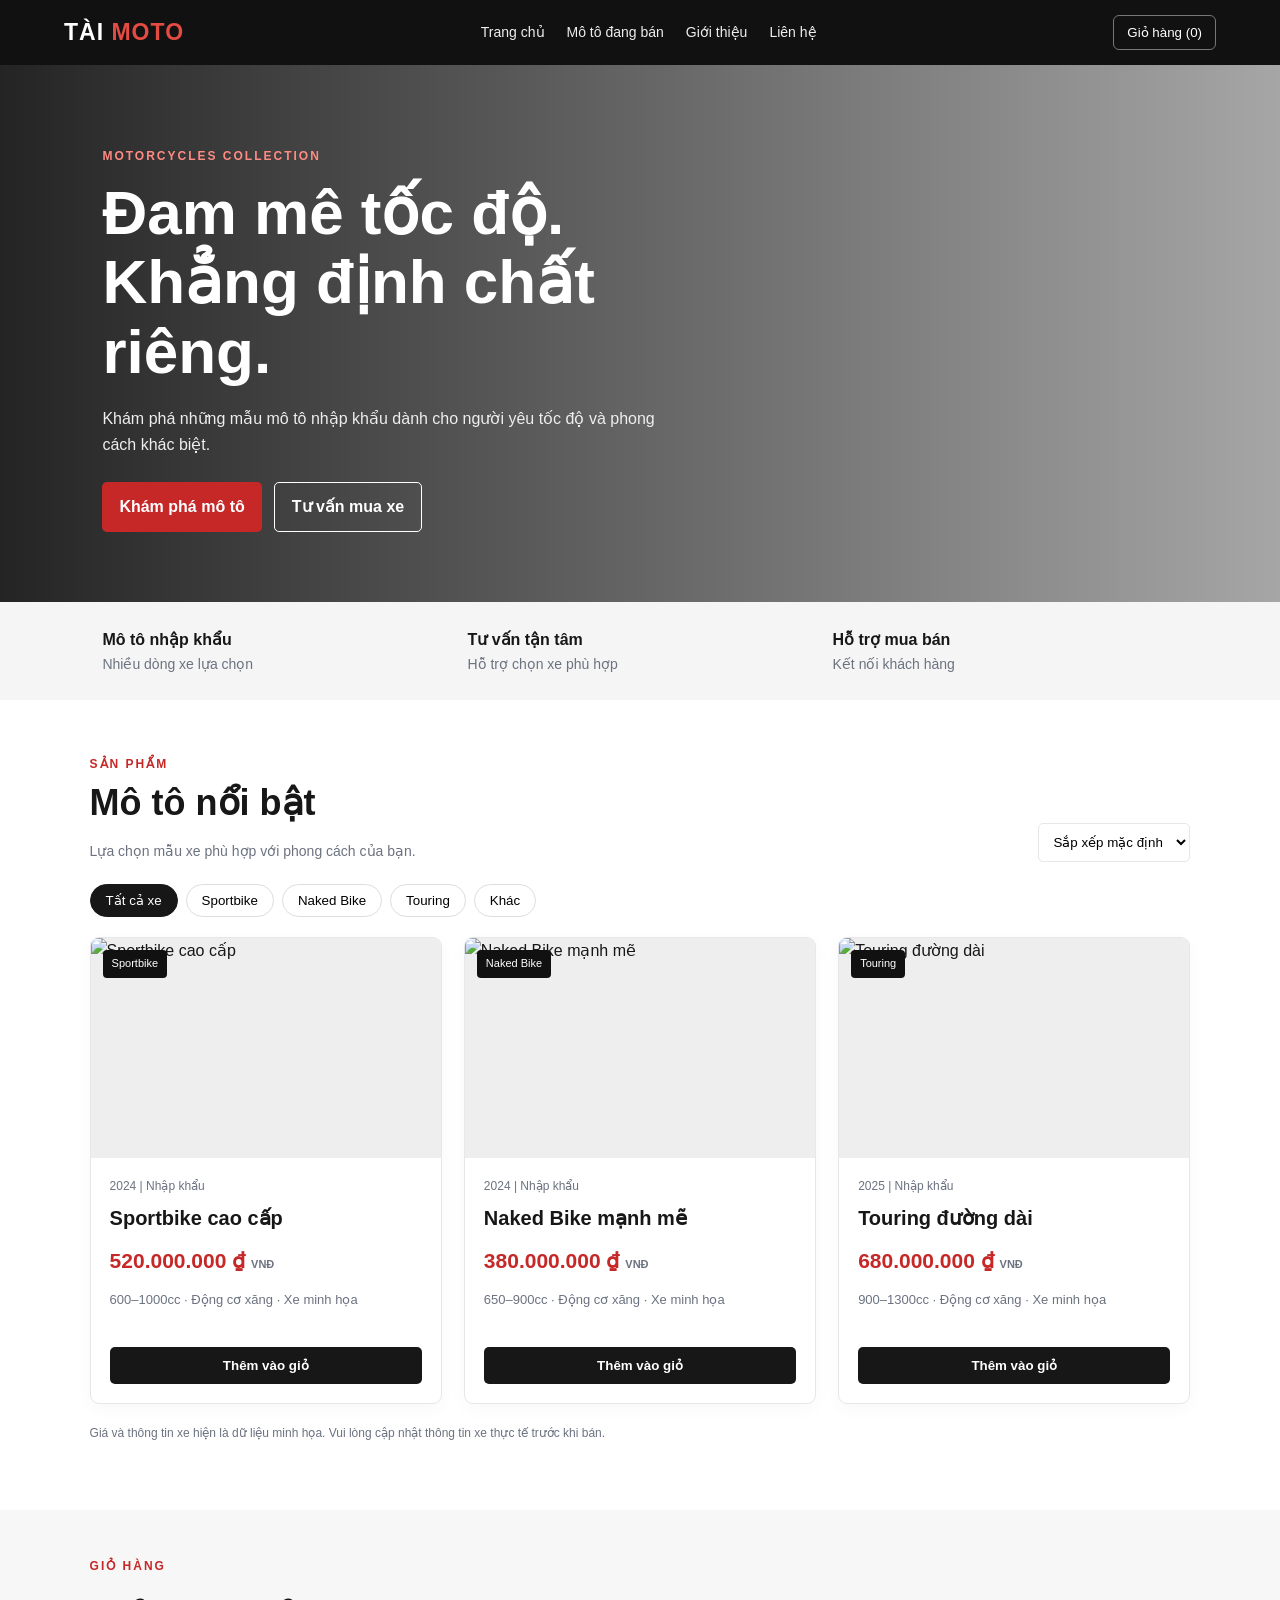
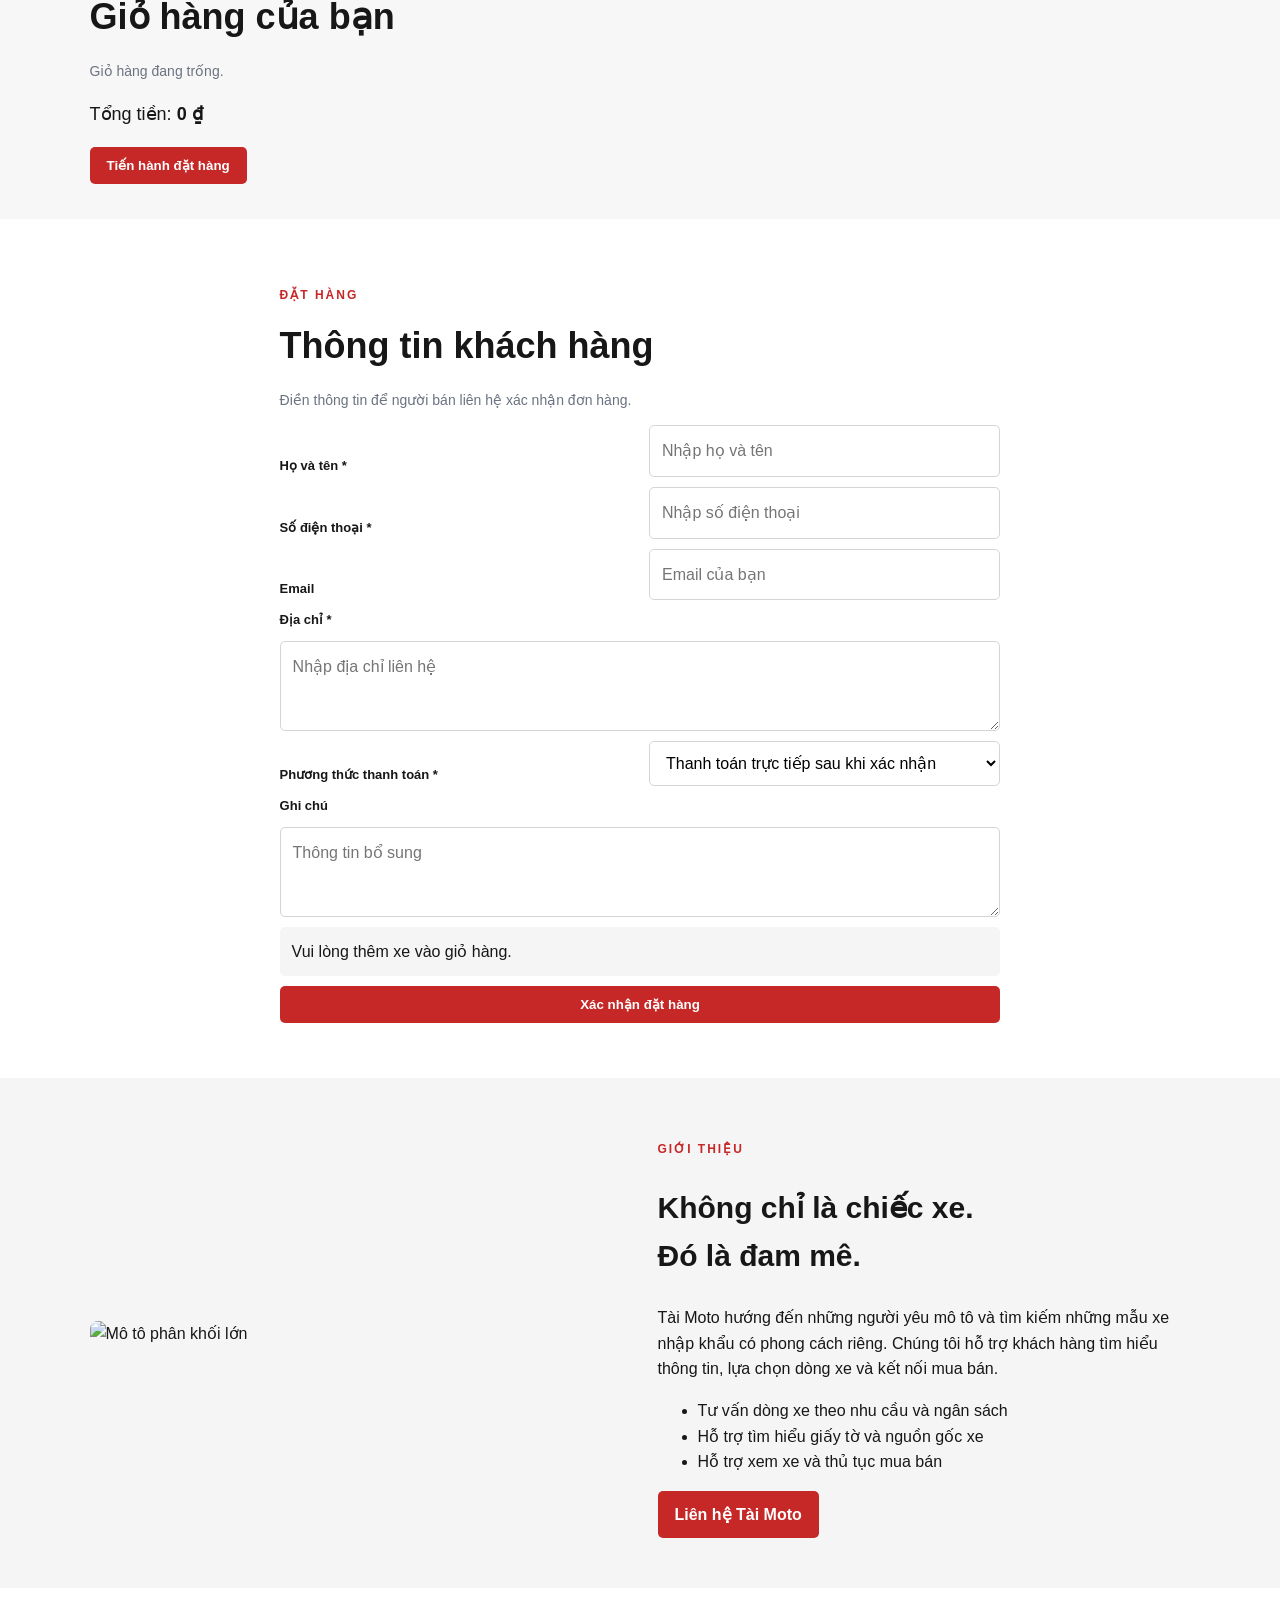
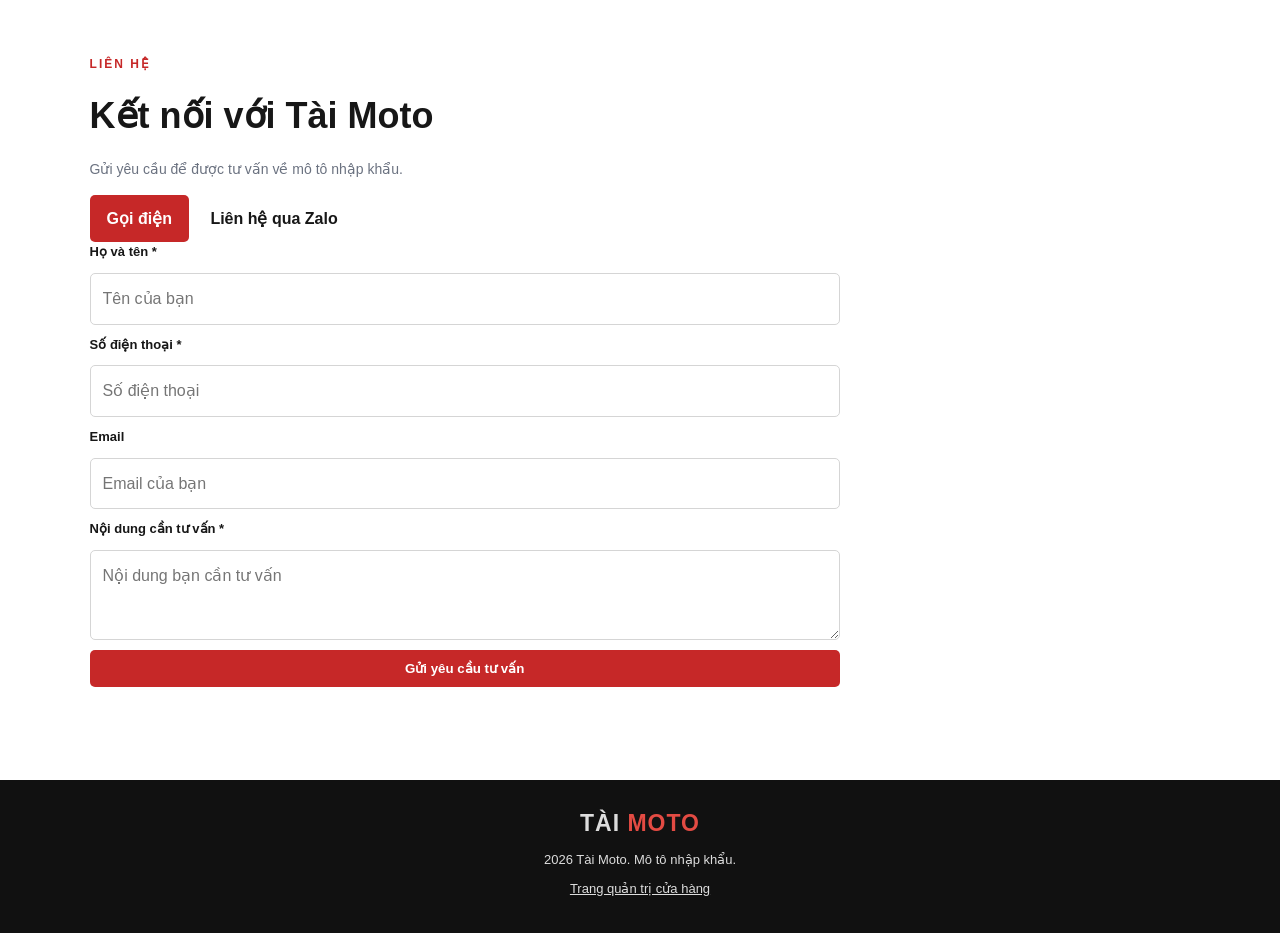
==== index.html @ 6f981bba "Add files via upload" ====
<!DOCTYPE html>
<html lang="vi">
<head>
  <meta charset="UTF-8">
  <meta name="viewport" content="width=device-width, initial-scale=1.0">
  <meta name="description" content="Tài Moto chuyên giới thiệu và kinh doanh mô tô nhập khẩu.">
  <title>Tài Moto | Mô tô nhập khẩu</title>
  <link rel="stylesheet" href="style.css">
</head>
<body>

<header class="navbar">
  <a href="#home" class="logo">TÀI <span>MOTO</span></a>

  <button class="menu-btn" id="menuBtn" aria-label="Mở menu">
    Menu
  </button>

  <nav id="navMenu">
    <a href="#home">Trang chủ</a>
    <a href="#cars">Mô tô đang bán</a>
    <a href="#about">Giới thiệu</a>
    <a href="#contact">Liên hệ</a>
  </nav>

  <button class="cart-toggle" id="cartToggle">
    Giỏ hàng (<span id="cartCount">0</span>)
  </button>
</header>

<main>
  <section class="hero" id="home">
    <div class="hero-content">
      <p class="eyebrow">MOTORCYCLES COLLECTION</p>
      <h1>Đam mê tốc độ.<br>Khẳng định chất riêng.</h1>
      <p>
        Khám phá những mẫu mô tô nhập khẩu dành cho
        người yêu tốc độ và phong cách khác biệt.
      </p>
      <div class="hero-actions">
        <a href="#cars" class="btn primary">Khám phá mô tô</a>
        <a href="#contact" class="btn outline">Tư vấn mua xe</a>
      </div>
    </div>
  </section>

  <section class="stats">
    <div>
      <strong>Mô tô nhập khẩu</strong>
      <span>Nhiều dòng xe lựa chọn</span>
    </div>
    <div>
      <strong>Tư vấn tận tâm</strong>
      <span>Hỗ trợ chọn xe phù hợp</span>
    </div>
    <div>
      <strong>Hỗ trợ mua bán</strong>
      <span>Kết nối khách hàng</span>
    </div>
  </section>

  <section class="section" id="cars">
    <div class="section-heading">
      <div>
        <p class="eyebrow">SẢN PHẨM</p>
        <h2>Mô tô nổi bật</h2>
        <p class="muted">Lựa chọn mẫu xe phù hợp với phong cách của bạn.</p>
      </div>

      <select id="sortCars" aria-label="Sắp xếp xe">
        <option value="default">Sắp xếp mặc định</option>
        <option value="low">Giá thấp đến cao</option>
        <option value="high">Giá cao đến thấp</option>
      </select>
    </div>

    <div class="filters">
      <button class="filter active" data-filter="all">Tất cả xe</button>
      <button class="filter" data-filter="sport">Sportbike</button>
      <button class="filter" data-filter="naked">Naked Bike</button>
      <button class="filter" data-filter="touring">Touring</button>
    </div>

    <div class="car-grid" id="carGrid"></div>

    <p class="note">
      Giá và thông tin xe hiện là dữ liệu minh họa.
      Vui lòng cập nhật thông tin xe thực tế trước khi bán.
    </p>
  </section>

  <section class="cart-section" id="cartSection">
    <div class="section">
      <p class="eyebrow">GIỎ HÀNG</p>
      <h2>Giỏ hàng của bạn</h2>

      <div id="cartItems">
        <p class="muted">Giỏ hàng đang trống.</p>
      </div>

      <div class="cart-total">
        Tổng tiền: <strong id="cartTotal">0 ₫</strong>
      </div>

      <button class="btn primary" id="checkoutBtn">
        Tiến hành đặt hàng
      </button>
    </div>
  </section>

  <section class="checkout section" id="checkoutSection">
    <p class="eyebrow">ĐẶT HÀNG</p>
    <h2>Thông tin khách hàng</h2>
    <p class="muted">
      Điền thông tin để người bán liên hệ xác nhận đơn hàng.
    </p>

    <form id="checkoutForm" class="customer-form">
      <label for="buyerName">Họ và tên *</label>
      <input id="buyerName" name="name" autocomplete="name"
        required placeholder="Nhập họ và tên">

      <label for="buyerPhone">Số điện thoại *</label>
      <input id="buyerPhone" name="phone" type="tel"
        autocomplete="tel" required pattern="[0-9+ .-]{9,15}"
        placeholder="Nhập số điện thoại">

      <label for="buyerEmail">Email</label>
      <input id="buyerEmail" name="email" type="email"
        autocomplete="email" placeholder="Email của bạn">

      <label for="buyerAddress">Địa chỉ *</label>
      <textarea id="buyerAddress" name="address"
        autocomplete="street-address" required
        placeholder="Nhập địa chỉ liên hệ"></textarea>

      <label for="paymentMethod">Phương thức thanh toán *</label>
      <select id="paymentMethod" name="payment" required>
        <option value="Thanh toán trực tiếp sau khi xác nhận">
          Thanh toán trực tiếp sau khi xác nhận
        </option>
        <option value="Chuyển khoản sau khi xác nhận">
          Chuyển khoản sau khi xác nhận
        </option>
      </select>

      <label for="buyerNote">Ghi chú</label>
      <textarea id="buyerNote" name="note"
        placeholder="Thông tin bổ sung"></textarea>

      <div id="checkoutSummary" class="checkout-summary">
        Vui lòng thêm xe vào giỏ hàng.
      </div>

      <button class="btn primary" type="submit">
        Xác nhận đặt hàng
      </button>
    </form>

    <div id="orderResult" class="order-result"
      role="status" hidden></div>
  </section>

  <section class="about" id="about">
    <div class="about-image">
      <img
        src="https://images.unsplash.com/photo-1558981806-ec527fa84c39?auto=format&fit=crop&w=1000&q=85"
        alt="Mô tô phân khối lớn"
        loading="lazy">
    </div>

    <div class="about-content">
      <p class="eyebrow">GIỚI THIỆU</p>
      <h2>Không chỉ là chiếc xe.<br>Đó là đam mê.</h2>
      <p>
        Tài Moto hướng đến những người yêu mô tô và tìm kiếm
        những mẫu xe nhập khẩu có phong cách riêng.
        Chúng tôi hỗ trợ khách hàng tìm hiểu thông tin,
        lựa chọn dòng xe và kết nối mua bán.
      </p>

      <ul>
        <li>Tư vấn dòng xe theo nhu cầu và ngân sách</li>
        <li>Hỗ trợ tìm hiểu giấy tờ và nguồn gốc xe</li>
        <li>Hỗ trợ xem xe và thủ tục mua bán</li>
      </ul>

      <a href="#contact" class="btn primary">Liên hệ Tài Moto</a>
    </div>
  </section>

  <section class="contact section" id="contact">
    <p class="eyebrow">LIÊN HỆ</p>
    <h2>Kết nối với Tài Moto</h2>
    <p class="muted">
      Gửi yêu cầu để được tư vấn về mô tô nhập khẩu.
    </p>

    <div class="contact-actions">
      <a class="btn primary" id="callBtn" href="tel:0900000000">
        Gọi điện
      </a>
      <a class="btn zalo-btn" id="zaloBtn"
        href="https://zalo.me/84900000000"
        target="_blank" rel="noopener">
        Liên hệ qua Zalo
      </a>
    </div>

    <form id="contactForm" class="customer-form contact-form">
      <label for="contactName">Họ và tên *</label>
      <input id="contactName" name="name" autocomplete="name"
        required placeholder="Tên của bạn">

      <label for="contactPhone">Số điện thoại *</label>
      <input id="contactPhone" name="phone" type="tel"
        autocomplete="tel" required pattern="[0-9+ .-]{9,15}"
        placeholder="Số điện thoại">

      <label for="contactEmail">Email</label>
      <input id="contactEmail" name="email" type="email"
        placeholder="Email của bạn">

      <label for="contactMessage">Nội dung cần tư vấn *</label>
      <textarea id="contactMessage" name="message" required
        placeholder="Nội dung bạn cần tư vấn"></textarea>

      <button class="btn primary" type="submit">
        Gửi yêu cầu tư vấn
      </button>

      <p id="contactResult" class="muted" role="status"></p>
    </form>
  </section>
</main>

<footer>
  <a href="#home" class="logo">TÀI <span>MOTO</span></a>
  <p>2026 Tài Moto. Mô tô nhập khẩu.</p>
  <p><a href="adm.html">Trang quản trị cửa hàng</a></p>
</footer>

<script src="script.js"></script>
</body>
</html>
---- style.css ----
:root{--ink:#171717;--muted:#6b7280;--accent:#c62828;--line:#e5e7eb;--paper:#fff;--soft:#f6f6f6}*{box-sizing:border-box}html{scroll-behavior:smooth}body{margin:0;font-family:Arial,Helvetica,sans-serif;color:var(--ink);background:var(--paper);line-height:1.6}a{color:inherit}.navbar{position:sticky;top:0;z-index:20;display:flex;align-items:center;justify-content:space-between;gap:20px;padding:14px clamp(16px,5vw,64px);background:#111;color:#fff}.logo{font-size:23px;font-weight:900;letter-spacing:1px;text-decoration:none}.logo span,.brand span{color:#e34b43}.navbar nav{display:flex;gap:22px}.navbar nav a{text-decoration:none;color:#eee;font-size:14px}.navbar nav a:hover{color:#ff7c72}.menu-btn{display:none;background:transparent;color:white;border:1px solid #777;padding:8px 12px;border-radius:5px}.cart-toggle{border:1px solid #777;background:transparent;color:#fff;border-radius:6px;padding:9px 13px;cursor:pointer}.hero{min-height:470px;display:flex;align-items:center;padding:70px clamp(20px,8vw,110px);color:white;background:linear-gradient(90deg,rgba(0,0,0,.86),rgba(0,0,0,.35)),url('https://images.unsplash.com/photo-1558981806-ec527fa84c39?auto=format&fit=crop&w=1800&q=85') center/cover}.hero-content{max-width:650px}.eyebrow{font-size:12px;letter-spacing:2px;font-weight:700;color:var(--accent)}.hero .eyebrow{color:#ff8b82}.hero h1{font-size:clamp(36px,5vw,62px);line-height:1.12;margin:10px 0 20px}.hero p{max-width:560px;color:#eee}.hero-actions{display:flex;gap:12px;flex-wrap:wrap;margin-top:25px}.btn{display:inline-flex;align-items:center;justify-content:center;border:0;border-radius:5px;padding:11px 17px;font-weight:700;cursor:pointer;text-decoration:none}.btn.primary{background:var(--accent);color:white}.btn.outline{border:1px solid currentColor;color:inherit;background:transparent}.stats{display:grid;grid-template-columns:repeat(3,1fr);gap:20px;padding:25px clamp(20px,8vw,110px);background:#f5f5f5}.stats>div{display:flex;flex-direction:column}.stats strong{font-size:16px}.stats span,.muted{color:var(--muted);font-size:14px}.section{padding:55px clamp(18px,7vw,90px)}.section-heading{display:flex;justify-content:space-between;align-items:end;gap:20px;margin-bottom:22px}.section h2,.section-heading h2{font-size:clamp(26px,3vw,36px);margin:0 0 8px}.section-heading p{margin:0}.section-heading select{padding:10px;border:1px solid var(--line);border-radius:5px;background:white}.filters{display:flex;gap:8px;flex-wrap:wrap;margin:20px 0}.filter{border:1px solid #ddd;background:#fff;border-radius:20px;padding:8px 15px;cursor:pointer}.filter.active{background:#171717;color:#fff;border-color:#171717}.car-grid{display:grid;grid-template-columns:repeat(3,minmax(0,1fr));gap:22px}.car-card{border:1px solid var(--line);border-radius:9px;overflow:hidden;background:white;box-shadow:0 5px 18px #00000008}.car-image{height:220px;position:relative;background:#eee;overflow:hidden}.car-image img{width:100%;height:100%;object-fit:cover;display:block}.car-tag{position:absolute;top:12px;left:12px;background:#111;color:white;padding:5px 9px;border-radius:4px;font-size:11px}.car-info{padding:19px}.car-meta{font-size:12px;color:var(--muted);margin:0 0 6px}.car-info h3{font-size:20px;margin:0 0 10px}.price{font-size:21px;font-weight:800;color:var(--accent);margin:0 0 12px}.price small{font-size:11px;color:var(--muted)}.car-specs{min-height:42px;color:var(--muted);font-size:13px;margin-bottom:15px}.car-btn{width:100%;background:#171717;color:white}.note{font-size:12px;color:var(--muted);margin-top:20px}.cart-section{background:#f7f7f7}.cart-section .section{padding-top:35px;padding-bottom:35px}.cart-total{margin:18px 0;font-size:18px}.checkout{max-width:900px;margin:auto}.customer-form{display:grid;grid-template-columns:1fr 1fr;gap:10px 18px}.customer-form label{font-weight:700;font-size:13px;align-self:end}.customer-form input,.customer-form textarea,.customer-form select{width:100%;padding:12px;border:1px solid #d5d5d5;border-radius:5px;font:inherit;background:white}.customer-form textarea{min-height:90px}.customer-form label[for=buyerAddress],#buyerAddress,.customer-form label[for=buyerNote],#buyerNote,.checkout-summary,.customer-form button{grid-column:1/-1}.checkout-summary{background:#f5f5f5;border-radius:5px;padding:12px}.order-result{margin-top:15px;padding:15px;border-radius:5px;background:#e6f5e9;color:#176534}.about{display:grid;grid-template-columns:1fr 1fr;align-items:center;gap:35px;padding:50px clamp(18px,7vw,90px);background:#f5f5f5}.about-image img{width:100%;max-height:340px;object-fit:cover;border-radius:8px}.about h2{font-size:30px}footer{padding:25px;text-align:center;background:#111;color:#ddd}footer .logo{display:inline-block}footer p{margin:8px 0;font-size:13px}footer a:not(.logo){color:#ddd}.contact{background:#fff}.contact .customer-form{max-width:750px}.contact .customer-form label,.contact .customer-form input,.contact .customer-form textarea{grid-column:1/-1}.cart-item button{font-size:12px;padding:6px 10px}
@media(max-width:850px){.navbar{flex-wrap:wrap}.navbar nav{order:4;width:100%;display:none;flex-direction:column;gap:10px;padding:10px 0}.navbar nav.open{display:flex}.menu-btn{display:inline-block}.cart-grid,.car-grid{grid-template-columns:repeat(2,minmax(0,1fr))}.hero{min-height:400px}.about{grid-template-columns:1fr}}
@media(max-width:560px){.navbar{gap:10px;padding:12px 14px}.logo{font-size:20px}.cart-toggle{font-size:12px;padding:8px}.hero{padding:55px 20px;min-height:390px}.stats{grid-template-columns:1fr;gap:14px}.section-heading{align-items:flex-start;flex-direction:column}.car-grid{grid-template-columns:1fr}.car-image{height:230px}.customer-form{grid-template-columns:1fr}.customer-form>*{grid-column:1/-1}.section{padding:38px 18px}}
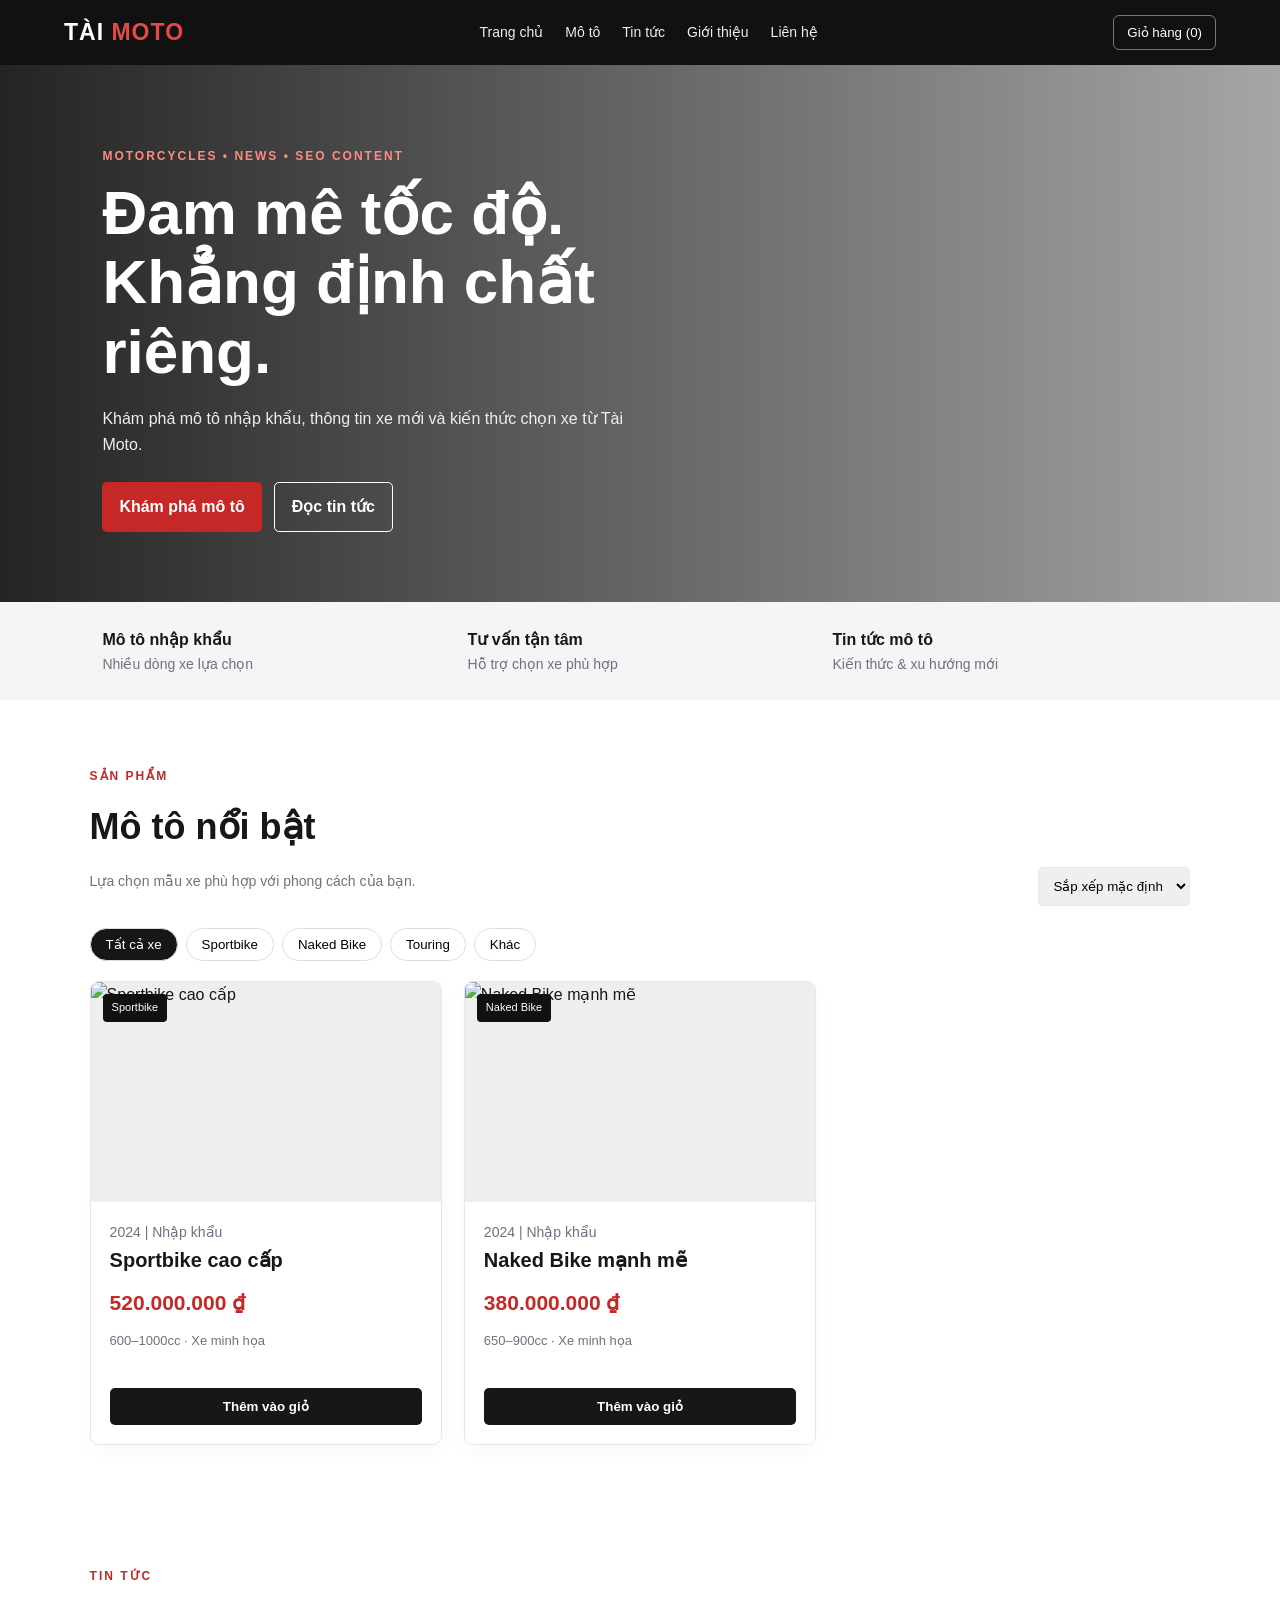
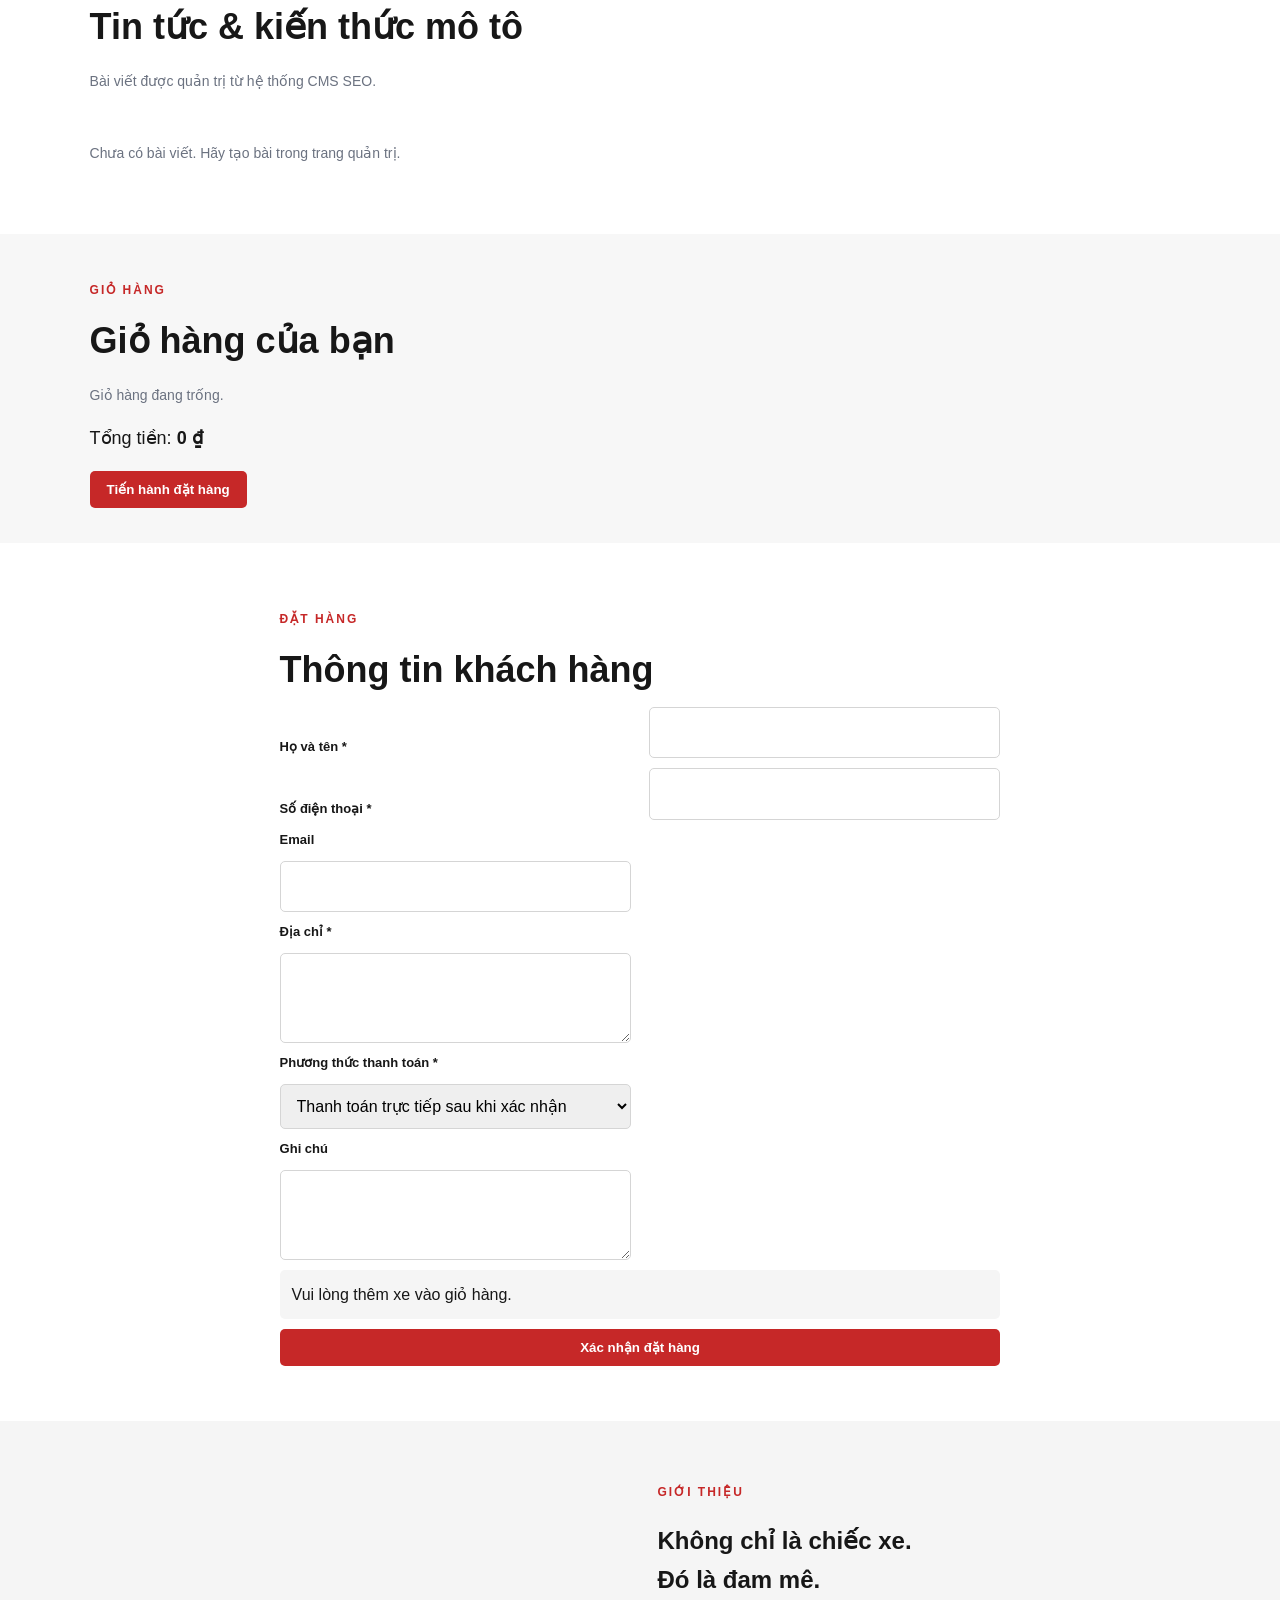
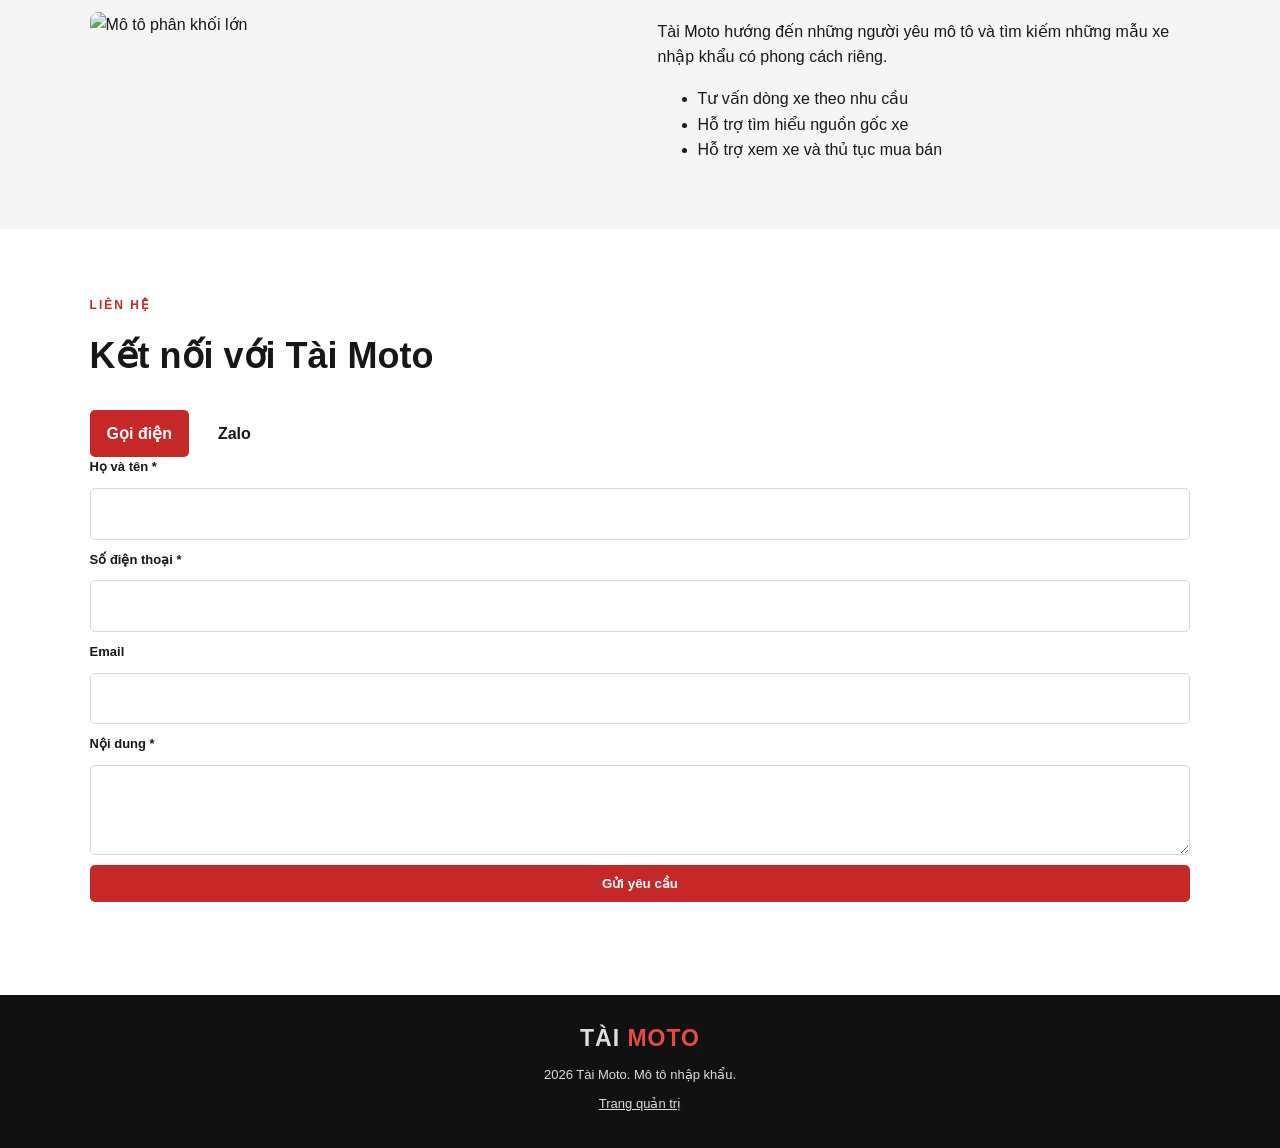
==== commit 53204c4a: "Add files via upload" ====
--- a/index.html
+++ b/index.html
@@ -1,246 +1,73 @@
-
 <!DOCTYPE html>
 <html lang="vi">
 <head>
-  <meta charset="UTF-8">
-  <meta name="viewport" content="width=device-width, initial-scale=1.0">
-  <meta name="description" content="Tài Moto chuyên giới thiệu và kinh doanh mô tô nhập khẩu.">
-  <title>Tài Moto | Mô tô nhập khẩu</title>
-  <link rel="stylesheet" href="style.css">
+<meta charset="UTF-8">
+<meta name="viewport" content="width=device-width, initial-scale=1.0">
+<meta name="description" content="Tài Moto - mô tô nhập khẩu, sản phẩm, tin tức và tư vấn xe mô tô.">
+<title>Tài Moto | Mô tô nhập khẩu & Tin tức</title>
+<link rel="stylesheet" href="style.css">
 </head>
 <body>
-
 <header class="navbar">
   <a href="#home" class="logo">TÀI <span>MOTO</span></a>
-
-  <button class="menu-btn" id="menuBtn" aria-label="Mở menu">
-    Menu
-  </button>
-
+  <button class="menu-btn" id="menuBtn">Menu</button>
   <nav id="navMenu">
-    <a href="#home">Trang chủ</a>
-    <a href="#cars">Mô tô đang bán</a>
-    <a href="#about">Giới thiệu</a>
-    <a href="#contact">Liên hệ</a>
+    <a href="#home">Trang chủ</a><a href="#cars">Mô tô</a><a href="#news">Tin tức</a>
+    <a href="#about">Giới thiệu</a><a href="#contact">Liên hệ</a>
   </nav>
-
-  <button class="cart-toggle" id="cartToggle">
-    Giỏ hàng (<span id="cartCount">0</span>)
-  </button>
+  <button class="cart-toggle" id="cartToggle">Giỏ hàng (<span id="cartCount">0</span>)</button>
 </header>
 
 <main>
-  <section class="hero" id="home">
-    <div class="hero-content">
-      <p class="eyebrow">MOTORCYCLES COLLECTION</p>
-      <h1>Đam mê tốc độ.<br>Khẳng định chất riêng.</h1>
-      <p>
-        Khám phá những mẫu mô tô nhập khẩu dành cho
-        người yêu tốc độ và phong cách khác biệt.
-      </p>
-      <div class="hero-actions">
-        <a href="#cars" class="btn primary">Khám phá mô tô</a>
-        <a href="#contact" class="btn outline">Tư vấn mua xe</a>
-      </div>
-    </div>
-  </section>
+<section class="hero" id="home">
+  <div class="hero-content">
+    <p class="eyebrow">MOTORCYCLES • NEWS • SEO CONTENT</p>
+    <h1>Đam mê tốc độ.<br>Khẳng định chất riêng.</h1>
+    <p>Khám phá mô tô nhập khẩu, thông tin xe mới và kiến thức chọn xe từ Tài Moto.</p>
+    <div class="hero-actions"><a href="#cars" class="btn primary">Khám phá mô tô</a><a href="#news" class="btn outline">Đọc tin tức</a></div>
+  </div>
+</section>
 
-  <section class="stats">
-    <div>
-      <strong>Mô tô nhập khẩu</strong>
-      <span>Nhiều dòng xe lựa chọn</span>
-    </div>
-    <div>
-      <strong>Tư vấn tận tâm</strong>
-      <span>Hỗ trợ chọn xe phù hợp</span>
-    </div>
-    <div>
-      <strong>Hỗ trợ mua bán</strong>
-      <span>Kết nối khách hàng</span>
-    </div>
-  </section>
+<section class="stats">
+  <div><strong>Mô tô nhập khẩu</strong><span>Nhiều dòng xe lựa chọn</span></div>
+  <div><strong>Tư vấn tận tâm</strong><span>Hỗ trợ chọn xe phù hợp</span></div>
+  <div><strong>Tin tức mô tô</strong><span>Kiến thức & xu hướng mới</span></div>
+</section>
 
-  <section class="section" id="cars">
-    <div class="section-heading">
-      <div>
-        <p class="eyebrow">SẢN PHẨM</p>
-        <h2>Mô tô nổi bật</h2>
-        <p class="muted">Lựa chọn mẫu xe phù hợp với phong cách của bạn.</p>
-      </div>
+<section class="section" id="cars">
+  <div class="section-heading"><div><p class="eyebrow">SẢN PHẨM</p><h2>Mô tô nổi bật</h2><p class="muted">Lựa chọn mẫu xe phù hợp với phong cách của bạn.</p></div>
+  <select id="sortCars"><option value="default">Sắp xếp mặc định</option><option value="low">Giá thấp đến cao</option><option value="high">Giá cao đến thấp</option></select></div>
+  <div class="filters"></div><div class="car-grid" id="carGrid"></div>
+</section>
 
-      <select id="sortCars" aria-label="Sắp xếp xe">
-        <option value="default">Sắp xếp mặc định</option>
-        <option value="low">Giá thấp đến cao</option>
-        <option value="high">Giá cao đến thấp</option>
-      </select>
-    </div>
+<section class="section news-section" id="news">
+  <div class="section-heading"><div><p class="eyebrow">TIN TỨC</p><h2>Tin tức & kiến thức mô tô</h2><p class="muted">Bài viết được quản trị từ hệ thống CMS SEO.</p></div></div>
+  <div class="news-grid" id="newsGrid"></div>
+</section>
 
-    <div class="filters">
-      <button class="filter active" data-filter="all">Tất cả xe</button>
-      <button class="filter" data-filter="sport">Sportbike</button>
-      <button class="filter" data-filter="naked">Naked Bike</button>
-      <button class="filter" data-filter="touring">Touring</button>
-    </div>
+<section class="cart-section" id="cartSection"><div class="section"><p class="eyebrow">GIỎ HÀNG</p><h2>Giỏ hàng của bạn</h2><div id="cartItems"><p class="muted">Giỏ hàng đang trống.</p></div><div class="cart-total">Tổng tiền: <strong id="cartTotal">0 ₫</strong></div><button class="btn primary" id="checkoutBtn">Tiến hành đặt hàng</button></div></section>
 
-    <div class="car-grid" id="carGrid"></div>
+<section class="checkout section" id="checkoutSection">
+<p class="eyebrow">ĐẶT HÀNG</p><h2>Thông tin khách hàng</h2>
+<form id="checkoutForm" class="customer-form">
+<label for="buyerName">Họ và tên *</label><input id="buyerName" required>
+<label for="buyerPhone">Số điện thoại *</label><input id="buyerPhone" type="tel" required>
+<label for="buyerEmail">Email</label><input id="buyerEmail" type="email">
+<label for="buyerAddress">Địa chỉ *</label><textarea id="buyerAddress" required></textarea>
+<label for="paymentMethod">Phương thức thanh toán *</label><select id="paymentMethod"><option>Thanh toán trực tiếp sau khi xác nhận</option><option>Chuyển khoản sau khi xác nhận</option></select>
+<label for="buyerNote">Ghi chú</label><textarea id="buyerNote"></textarea>
+<div id="checkoutSummary" class="checkout-summary">Vui lòng thêm xe vào giỏ hàng.</div>
+<button class="btn primary" type="submit">Xác nhận đặt hàng</button>
+</form><div id="orderResult" class="order-result" hidden></div>
+</section>
 
-    <p class="note">
-      Giá và thông tin xe hiện là dữ liệu minh họa.
-      Vui lòng cập nhật thông tin xe thực tế trước khi bán.
-    </p>
-  </section>
+<section class="about" id="about"><div class="about-image"><img src="https://images.unsplash.com/photo-1558981806-ec527fa84c39?auto=format&fit=crop&w=1000&q=85" alt="Mô tô phân khối lớn"></div>
+<div class="about-content"><p class="eyebrow">GIỚI THIỆU</p><h2>Không chỉ là chiếc xe.<br>Đó là đam mê.</h2><p>Tài Moto hướng đến những người yêu mô tô và tìm kiếm những mẫu xe nhập khẩu có phong cách riêng.</p><ul><li>Tư vấn dòng xe theo nhu cầu</li><li>Hỗ trợ tìm hiểu nguồn gốc xe</li><li>Hỗ trợ xem xe và thủ tục mua bán</li></ul></div></section>
 
-  <section class="cart-section" id="cartSection">
-    <div class="section">
-      <p class="eyebrow">GIỎ HÀNG</p>
-      <h2>Giỏ hàng của bạn</h2>
-
-      <div id="cartItems">
-        <p class="muted">Giỏ hàng đang trống.</p>
-      </div>
-
-      <div class="cart-total">
-        Tổng tiền: <strong id="cartTotal">0 ₫</strong>
-      </div>
-
-      <button class="btn primary" id="checkoutBtn">
-        Tiến hành đặt hàng
-      </button>
-    </div>
-  </section>
-
-  <section class="checkout section" id="checkoutSection">
-    <p class="eyebrow">ĐẶT HÀNG</p>
-    <h2>Thông tin khách hàng</h2>
-    <p class="muted">
-      Điền thông tin để người bán liên hệ xác nhận đơn hàng.
-    </p>
-
-    <form id="checkoutForm" class="customer-form">
-      <label for="buyerName">Họ và tên *</label>
-      <input id="buyerName" name="name" autocomplete="name"
-        required placeholder="Nhập họ và tên">
-
-      <label for="buyerPhone">Số điện thoại *</label>
-      <input id="buyerPhone" name="phone" type="tel"
-        autocomplete="tel" required pattern="[0-9+ .-]{9,15}"
-        placeholder="Nhập số điện thoại">
-
-      <label for="buyerEmail">Email</label>
-      <input id="buyerEmail" name="email" type="email"
-        autocomplete="email" placeholder="Email của bạn">
-
-      <label for="buyerAddress">Địa chỉ *</label>
-      <textarea id="buyerAddress" name="address"
-        autocomplete="street-address" required
-        placeholder="Nhập địa chỉ liên hệ"></textarea>
-
-      <label for="paymentMethod">Phương thức thanh toán *</label>
-      <select id="paymentMethod" name="payment" required>
-        <option value="Thanh toán trực tiếp sau khi xác nhận">
-          Thanh toán trực tiếp sau khi xác nhận
-        </option>
-        <option value="Chuyển khoản sau khi xác nhận">
-          Chuyển khoản sau khi xác nhận
-        </option>
-      </select>
-
-      <label for="buyerNote">Ghi chú</label>
-      <textarea id="buyerNote" name="note"
-        placeholder="Thông tin bổ sung"></textarea>
-
-      <div id="checkoutSummary" class="checkout-summary">
-        Vui lòng thêm xe vào giỏ hàng.
-      </div>
-
-      <button class="btn primary" type="submit">
-        Xác nhận đặt hàng
-      </button>
-    </form>
-
-    <div id="orderResult" class="order-result"
-      role="status" hidden></div>
-  </section>
-
-  <section class="about" id="about">
-    <div class="about-image">
-      <img
-        src="https://images.unsplash.com/photo-1558981806-ec527fa84c39?auto=format&fit=crop&w=1000&q=85"
-        alt="Mô tô phân khối lớn"
-        loading="lazy">
-    </div>
-
-    <div class="about-content">
-      <p class="eyebrow">GIỚI THIỆU</p>
-      <h2>Không chỉ là chiếc xe.<br>Đó là đam mê.</h2>
-      <p>
-        Tài Moto hướng đến những người yêu mô tô và tìm kiếm
-        những mẫu xe nhập khẩu có phong cách riêng.
-        Chúng tôi hỗ trợ khách hàng tìm hiểu thông tin,
-        lựa chọn dòng xe và kết nối mua bán.
-      </p>
-
-      <ul>
-        <li>Tư vấn dòng xe theo nhu cầu và ngân sách</li>
-        <li>Hỗ trợ tìm hiểu giấy tờ và nguồn gốc xe</li>
-        <li>Hỗ trợ xem xe và thủ tục mua bán</li>
-      </ul>
-
-      <a href="#contact" class="btn primary">Liên hệ Tài Moto</a>
-    </div>
-  </section>
-
-  <section class="contact section" id="contact">
-    <p class="eyebrow">LIÊN HỆ</p>
-    <h2>Kết nối với Tài Moto</h2>
-    <p class="muted">
-      Gửi yêu cầu để được tư vấn về mô tô nhập khẩu.
-    </p>
-
-    <div class="contact-actions">
-      <a class="btn primary" id="callBtn" href="tel:0900000000">
-        Gọi điện
-      </a>
-      <a class="btn zalo-btn" id="zaloBtn"
-        href="https://zalo.me/84900000000"
-        target="_blank" rel="noopener">
-        Liên hệ qua Zalo
-      </a>
-    </div>
-
-    <form id="contactForm" class="customer-form contact-form">
-      <label for="contactName">Họ và tên *</label>
-      <input id="contactName" name="name" autocomplete="name"
-        required placeholder="Tên của bạn">
-
-      <label for="contactPhone">Số điện thoại *</label>
-      <input id="contactPhone" name="phone" type="tel"
-        autocomplete="tel" required pattern="[0-9+ .-]{9,15}"
-        placeholder="Số điện thoại">
-
-      <label for="contactEmail">Email</label>
-      <input id="contactEmail" name="email" type="email"
-        placeholder="Email của bạn">
-
-      <label for="contactMessage">Nội dung cần tư vấn *</label>
-      <textarea id="contactMessage" name="message" required
-        placeholder="Nội dung bạn cần tư vấn"></textarea>
-
-      <button class="btn primary" type="submit">
-        Gửi yêu cầu tư vấn
-      </button>
-
-      <p id="contactResult" class="muted" role="status"></p>
-    </form>
-  </section>
+<section class="contact section" id="contact"><p class="eyebrow">LIÊN HỆ</p><h2>Kết nối với Tài Moto</h2>
+<div class="contact-actions"><a class="btn primary" href="tel:0900000000">Gọi điện</a><a class="btn" href="https://zalo.me/84900000000" target="_blank" rel="noopener">Zalo</a></div>
+<form id="contactForm" class="customer-form contact-form"><label>Họ và tên *</label><input id="contactName" required><label>Số điện thoại *</label><input id="contactPhone" required><label>Email</label><input id="contactEmail" type="email"><label>Nội dung *</label><textarea id="contactMessage" required></textarea><button class="btn primary" type="submit">Gửi yêu cầu</button><p id="contactResult" class="muted"></p></form></section>
 </main>
-
-<footer>
-  <a href="#home" class="logo">TÀI <span>MOTO</span></a>
-  <p>2026 Tài Moto. Mô tô nhập khẩu.</p>
-  <p><a href="adm.html">Trang quản trị cửa hàng</a></p>
-</footer>
-
+<footer><a href="#home" class="logo">TÀI <span>MOTO</span></a><p>2026 Tài Moto. Mô tô nhập khẩu.</p><p><a href="adm.html">Trang quản trị</a></p></footer>
 <script src="script.js"></script>
-</body>
-</html>
+</body></html>
--- a/style.css
+++ b/style.css
@@ -1,3 +1 @@
-:root{--ink:#171717;--muted:#6b7280;--accent:#c62828;--line:#e5e7eb;--paper:#fff;--soft:#f6f6f6}*{box-sizing:border-box}html{scroll-behavior:smooth}body{margin:0;font-family:Arial,Helvetica,sans-serif;color:var(--ink);background:var(--paper);line-height:1.6}a{color:inherit}.navbar{position:sticky;top:0;z-index:20;display:flex;align-items:center;justify-content:space-between;gap:20px;padding:14px clamp(16px,5vw,64px);background:#111;color:#fff}.logo{font-size:23px;font-weight:900;letter-spacing:1px;text-decoration:none}.logo span,.brand span{color:#e34b43}.navbar nav{display:flex;gap:22px}.navbar nav a{text-decoration:none;color:#eee;font-size:14px}.navbar nav a:hover{color:#ff7c72}.menu-btn{display:none;background:transparent;color:white;border:1px solid #777;padding:8px 12px;border-radius:5px}.cart-toggle{border:1px solid #777;background:transparent;color:#fff;border-radius:6px;padding:9px 13px;cursor:pointer}.hero{min-height:470px;display:flex;align-items:center;padding:70px clamp(20px,8vw,110px);color:white;background:linear-gradient(90deg,rgba(0,0,0,.86),rgba(0,0,0,.35)),url('https://images.unsplash.com/photo-1558981806-ec527fa84c39?auto=format&fit=crop&w=1800&q=85') center/cover}.hero-content{max-width:650px}.eyebrow{font-size:12px;letter-spacing:2px;font-weight:700;color:var(--accent)}.hero .eyebrow{color:#ff8b82}.hero h1{font-size:clamp(36px,5vw,62px);line-height:1.12;margin:10px 0 20px}.hero p{max-width:560px;color:#eee}.hero-actions{display:flex;gap:12px;flex-wrap:wrap;margin-top:25px}.btn{display:inline-flex;align-items:center;justify-content:center;border:0;border-radius:5px;padding:11px 17px;font-weight:700;cursor:pointer;text-decoration:none}.btn.primary{background:var(--accent);color:white}.btn.outline{border:1px solid currentColor;color:inherit;background:transparent}.stats{display:grid;grid-template-columns:repeat(3,1fr);gap:20px;padding:25px clamp(20px,8vw,110px);background:#f5f5f5}.stats>div{display:flex;flex-direction:column}.stats strong{font-size:16px}.stats span,.muted{color:var(--muted);font-size:14px}.section{padding:55px clamp(18px,7vw,90px)}.section-heading{display:flex;justify-content:space-between;align-items:end;gap:20px;margin-bottom:22px}.section h2,.section-heading h2{font-size:clamp(26px,3vw,36px);margin:0 0 8px}.section-heading p{margin:0}.section-heading select{padding:10px;border:1px solid var(--line);border-radius:5px;background:white}.filters{display:flex;gap:8px;flex-wrap:wrap;margin:20px 0}.filter{border:1px solid #ddd;background:#fff;border-radius:20px;padding:8px 15px;cursor:pointer}.filter.active{background:#171717;color:#fff;border-color:#171717}.car-grid{display:grid;grid-template-columns:repeat(3,minmax(0,1fr));gap:22px}.car-card{border:1px solid var(--line);border-radius:9px;overflow:hidden;background:white;box-shadow:0 5px 18px #00000008}.car-image{height:220px;position:relative;background:#eee;overflow:hidden}.car-image img{width:100%;height:100%;object-fit:cover;display:block}.car-tag{position:absolute;top:12px;left:12px;background:#111;color:white;padding:5px 9px;border-radius:4px;font-size:11px}.car-info{padding:19px}.car-meta{font-size:12px;color:var(--muted);margin:0 0 6px}.car-info h3{font-size:20px;margin:0 0 10px}.price{font-size:21px;font-weight:800;color:var(--accent);margin:0 0 12px}.price small{font-size:11px;color:var(--muted)}.car-specs{min-height:42px;color:var(--muted);font-size:13px;margin-bottom:15px}.car-btn{width:100%;background:#171717;color:white}.note{font-size:12px;color:var(--muted);margin-top:20px}.cart-section{background:#f7f7f7}.cart-section .section{padding-top:35px;padding-bottom:35px}.cart-total{margin:18px 0;font-size:18px}.checkout{max-width:900px;margin:auto}.customer-form{display:grid;grid-template-columns:1fr 1fr;gap:10px 18px}.customer-form label{font-weight:700;font-size:13px;align-self:end}.customer-form input,.customer-form textarea,.customer-form select{width:100%;padding:12px;border:1px solid #d5d5d5;border-radius:5px;font:inherit;background:white}.customer-form textarea{min-height:90px}.customer-form label[for=buyerAddress],#buyerAddress,.customer-form label[for=buyerNote],#buyerNote,.checkout-summary,.customer-form button{grid-column:1/-1}.checkout-summary{background:#f5f5f5;border-radius:5px;padding:12px}.order-result{margin-top:15px;padding:15px;border-radius:5px;background:#e6f5e9;color:#176534}.about{display:grid;grid-template-columns:1fr 1fr;align-items:center;gap:35px;padding:50px clamp(18px,7vw,90px);background:#f5f5f5}.about-image img{width:100%;max-height:340px;object-fit:cover;border-radius:8px}.about h2{font-size:30px}footer{padding:25px;text-align:center;background:#111;color:#ddd}footer .logo{display:inline-block}footer p{margin:8px 0;font-size:13px}footer a:not(.logo){color:#ddd}.contact{background:#fff}.contact .customer-form{max-width:750px}.contact .customer-form label,.contact .customer-form input,.contact .customer-form textarea{grid-column:1/-1}.cart-item button{font-size:12px;padding:6px 10px}
-@media(max-width:850px){.navbar{flex-wrap:wrap}.navbar nav{order:4;width:100%;display:none;flex-direction:column;gap:10px;padding:10px 0}.navbar nav.open{display:flex}.menu-btn{display:inline-block}.cart-grid,.car-grid{grid-template-columns:repeat(2,minmax(0,1fr))}.hero{min-height:400px}.about{grid-template-columns:1fr}}
-@media(max-width:560px){.navbar{gap:10px;padding:12px 14px}.logo{font-size:20px}.cart-toggle{font-size:12px;padding:8px}.hero{padding:55px 20px;min-height:390px}.stats{grid-template-columns:1fr;gap:14px}.section-heading{align-items:flex-start;flex-direction:column}.car-grid{grid-template-columns:1fr}.car-image{height:230px}.customer-form{grid-template-columns:1fr}.customer-form>*{grid-column:1/-1}.section{padding:38px 18px}}
+:root{--ink:#171717;--muted:#6b7280;--accent:#c62828;--line:#e5e7eb;--paper:#fff;--soft:#f6f6f6}*{box-sizing:border-box}html{scroll-behavior:smooth}body{margin:0;font-family:Arial,Helvetica,sans-serif;color:var(--ink);background:var(--paper);line-height:1.6}a{color:inherit}.navbar{position:sticky;top:0;z-index:20;display:flex;align-items:center;justify-content:space-between;gap:20px;padding:14px clamp(16px,5vw,64px);background:#111;color:#fff}.logo{font-size:23px;font-weight:900;letter-spacing:1px;text-decoration:none}.logo span{color:#e34b43}.navbar nav{display:flex;gap:22px}.navbar nav a{text-decoration:none;color:#eee;font-size:14px}.menu-btn{display:none;background:transparent;color:#fff;border:1px solid #777;padding:8px 12px;border-radius:5px}.cart-toggle{border:1px solid #777;background:transparent;color:#fff;border-radius:6px;padding:9px 13px;cursor:pointer}.hero{min-height:470px;display:flex;align-items:center;padding:70px clamp(20px,8vw,110px);color:white;background:linear-gradient(90deg,rgba(0,0,0,.86),rgba(0,0,0,.35)),url('https://images.unsplash.com/photo-1558981806-ec527fa84c39?auto=format&fit=crop&w=1800&q=85') center/cover}.hero-content{max-width:650px}.eyebrow{font-size:12px;letter-spacing:2px;font-weight:700;color:var(--accent)}.hero .eyebrow{color:#ff8b82}.hero h1{font-size:clamp(36px,5vw,62px);line-height:1.12;margin:10px 0 20px}.hero p{max-width:560px;color:#eee}.hero-actions,.contact-actions{display:flex;gap:12px;flex-wrap:wrap;margin-top:25px}.btn{display:inline-flex;align-items:center;justify-content:center;border:0;border-radius:5px;padding:11px 17px;font-weight:700;cursor:pointer;text-decoration:none}.btn.primary{background:var(--accent);color:white}.btn.outline{border:1px solid currentColor;color:inherit;background:transparent}.stats{display:grid;grid-template-columns:repeat(3,1fr);gap:20px;padding:25px clamp(20px,8vw,110px);background:#f5f5f5}.stats>div{display:flex;flex-direction:column}.stats span,.muted{color:var(--muted);font-size:14px}.section{padding:55px clamp(18px,7vw,90px)}.section-heading{display:flex;justify-content:space-between;align-items:end;gap:20px;margin-bottom:22px}.section h2{font-size:clamp(26px,3vw,36px);margin:0 0 8px}.section-heading select{padding:10px;border:1px solid var(--line);border-radius:5px}.filters{display:flex;gap:8px;flex-wrap:wrap;margin:20px 0}.filter{border:1px solid #ddd;background:#fff;border-radius:20px;padding:8px 15px;cursor:pointer}.filter.active{background:#171717;color:#fff}.car-grid,.news-grid{display:grid;grid-template-columns:repeat(3,minmax(0,1fr));gap:22px}.car-card,.news-card{border:1px solid var(--line);border-radius:9px;overflow:hidden;background:white;box-shadow:0 5px 18px #00000008}.car-image,.news-image{height:220px;background:#eee;overflow:hidden;position:relative}.car-image img,.news-image img{width:100%;height:100%;object-fit:cover}.car-tag{position:absolute;top:12px;left:12px;background:#111;color:white;padding:5px 9px;border-radius:4px;font-size:11px}.car-info,.news-info{padding:19px}.car-info h3,.news-info h3{font-size:20px;margin:0 0 10px}.price{font-size:21px;font-weight:800;color:var(--accent);margin:0 0 12px}.car-specs{min-height:42px;color:var(--muted);font-size:13px;margin-bottom:15px}.car-btn{width:100%;background:#171717;color:white}.news-card a{text-decoration:none}.news-meta{font-size:12px;color:var(--muted)}.news-excerpt{color:#555;font-size:14px}.cart-section{background:#f7f7f7}.cart-section .section{padding-top:35px;padding-bottom:35px}.cart-total{margin:18px 0;font-size:18px}.checkout{max-width:900px;margin:auto}.customer-form{display:grid;grid-template-columns:1fr 1fr;gap:10px 18px}.customer-form label{font-weight:700;font-size:13px;align-self:end}.customer-form input,.customer-form textarea,.customer-form select{width:100%;padding:12px;border:1px solid #d5d5d5;border-radius:5px;font:inherit}.customer-form textarea{min-height:90px}.customer-form label:nth-of-type(n+3),.checkout-summary,.customer-form button,.contact-form label,.contact-form input,.contact-form textarea,.contact-form button,.contact-form p{grid-column:1/-1}.checkout-summary{background:#f5f5f5;border-radius:5px;padding:12px}.order-result{margin-top:15px;padding:15px;border-radius:5px;background:#e6f5e9;color:#176534}.about{display:grid;grid-template-columns:1fr 1fr;align-items:center;gap:35px;padding:50px clamp(18px,7vw,90px);background:#f5f5f5}.about-image img{width:100%;max-height:340px;object-fit:cover;border-radius:8px}footer{padding:25px;text-align:center;background:#111;color:#ddd}footer p{margin:8px 0;font-size:13px}.cart-item{display:flex;justify-content:space-between;align-items:center;gap:12px;padding:10px 0;border-bottom:1px solid #ddd}@media(max-width:850px){.navbar{flex-wrap:wrap}.navbar nav{order:4;width:100%;display:none;flex-direction:column;gap:10px;padding:10px 0}.navbar nav.open{display:flex}.menu-btn{display:inline-block}.car-grid,.news-grid{grid-template-columns:repeat(2,minmax(0,1fr))}.about{grid-template-columns:1fr}}@media(max-width:560px){.navbar{gap:10px;padding:12px 14px}.menu-btn{display:inline-block}.hero{padding:55px 20px}.stats{grid-template-columns:1fr}.section-heading{align-items:flex-start;flex-direction:column}.car-grid,.news-grid{grid-template-columns:1fr}.customer-form{grid-template-columns:1fr}.customer-form>*{grid-column:1/-1}.section{padding:38px 18px}}
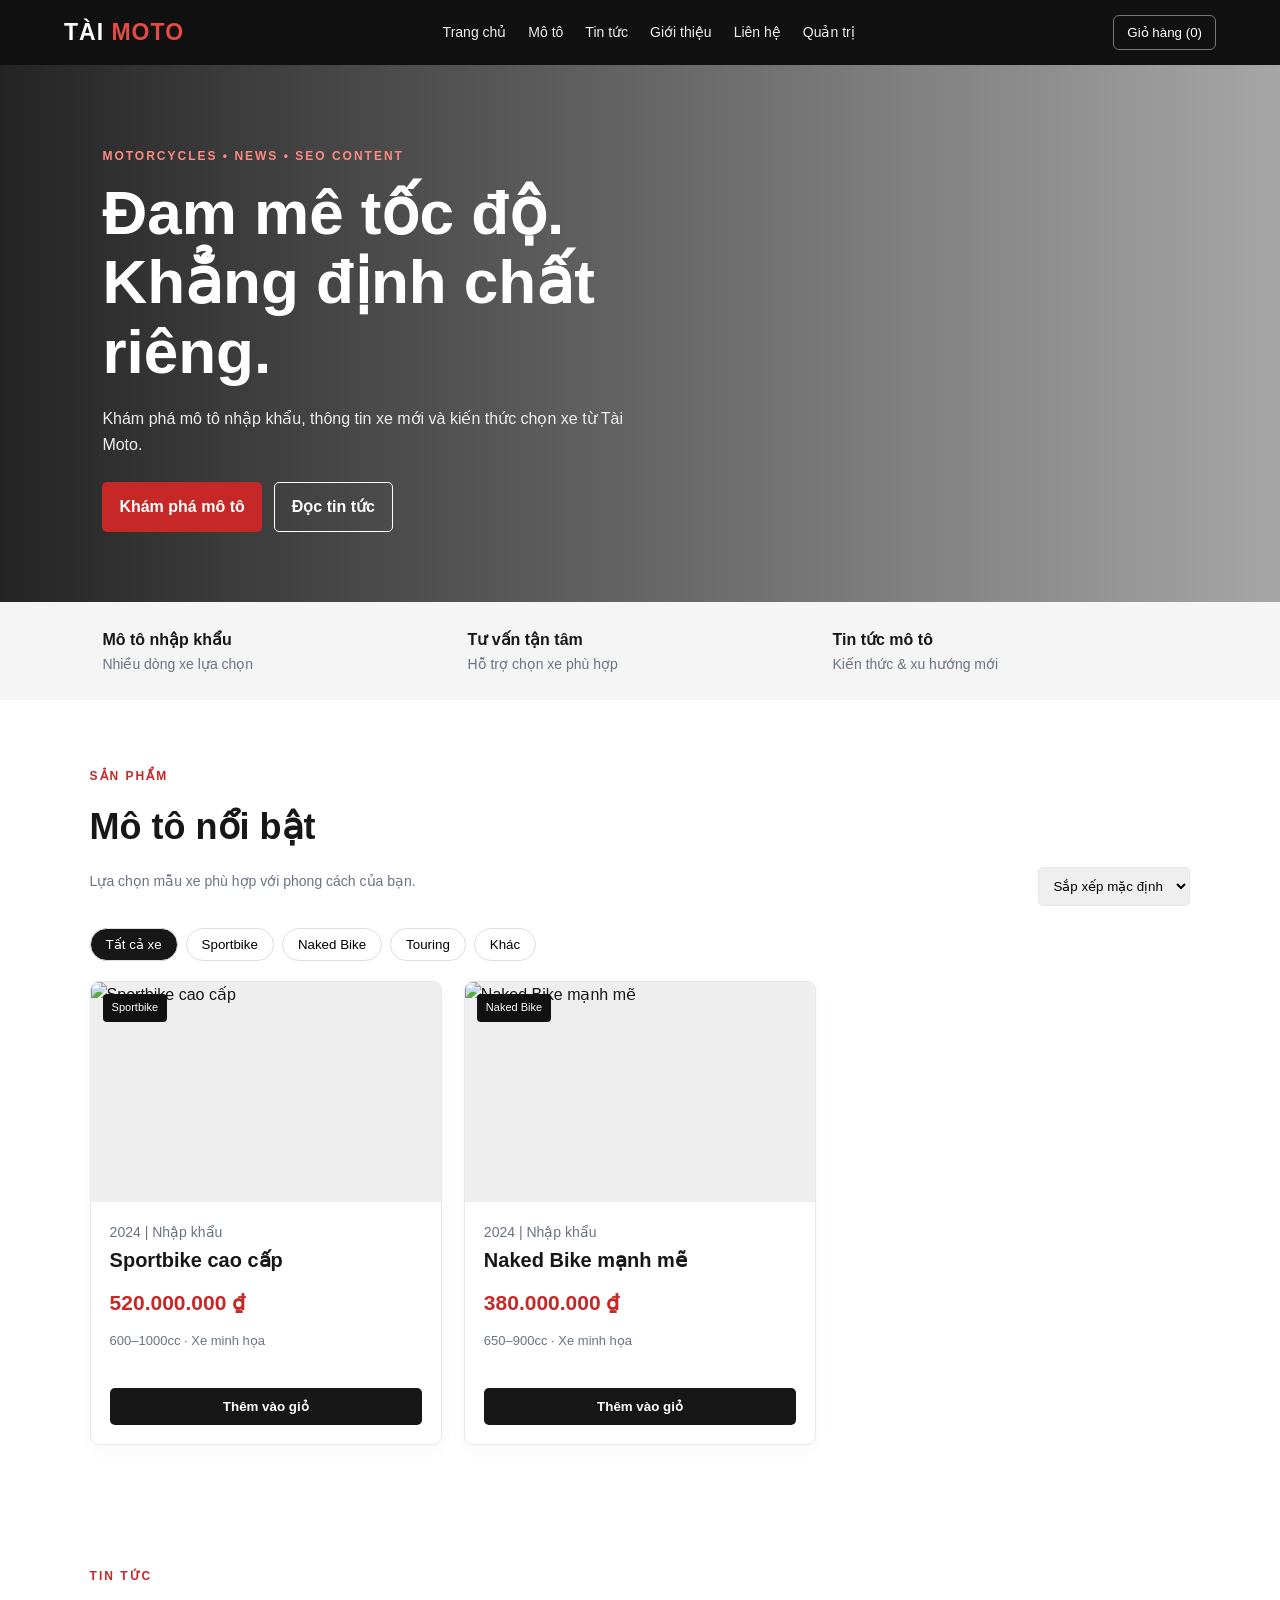
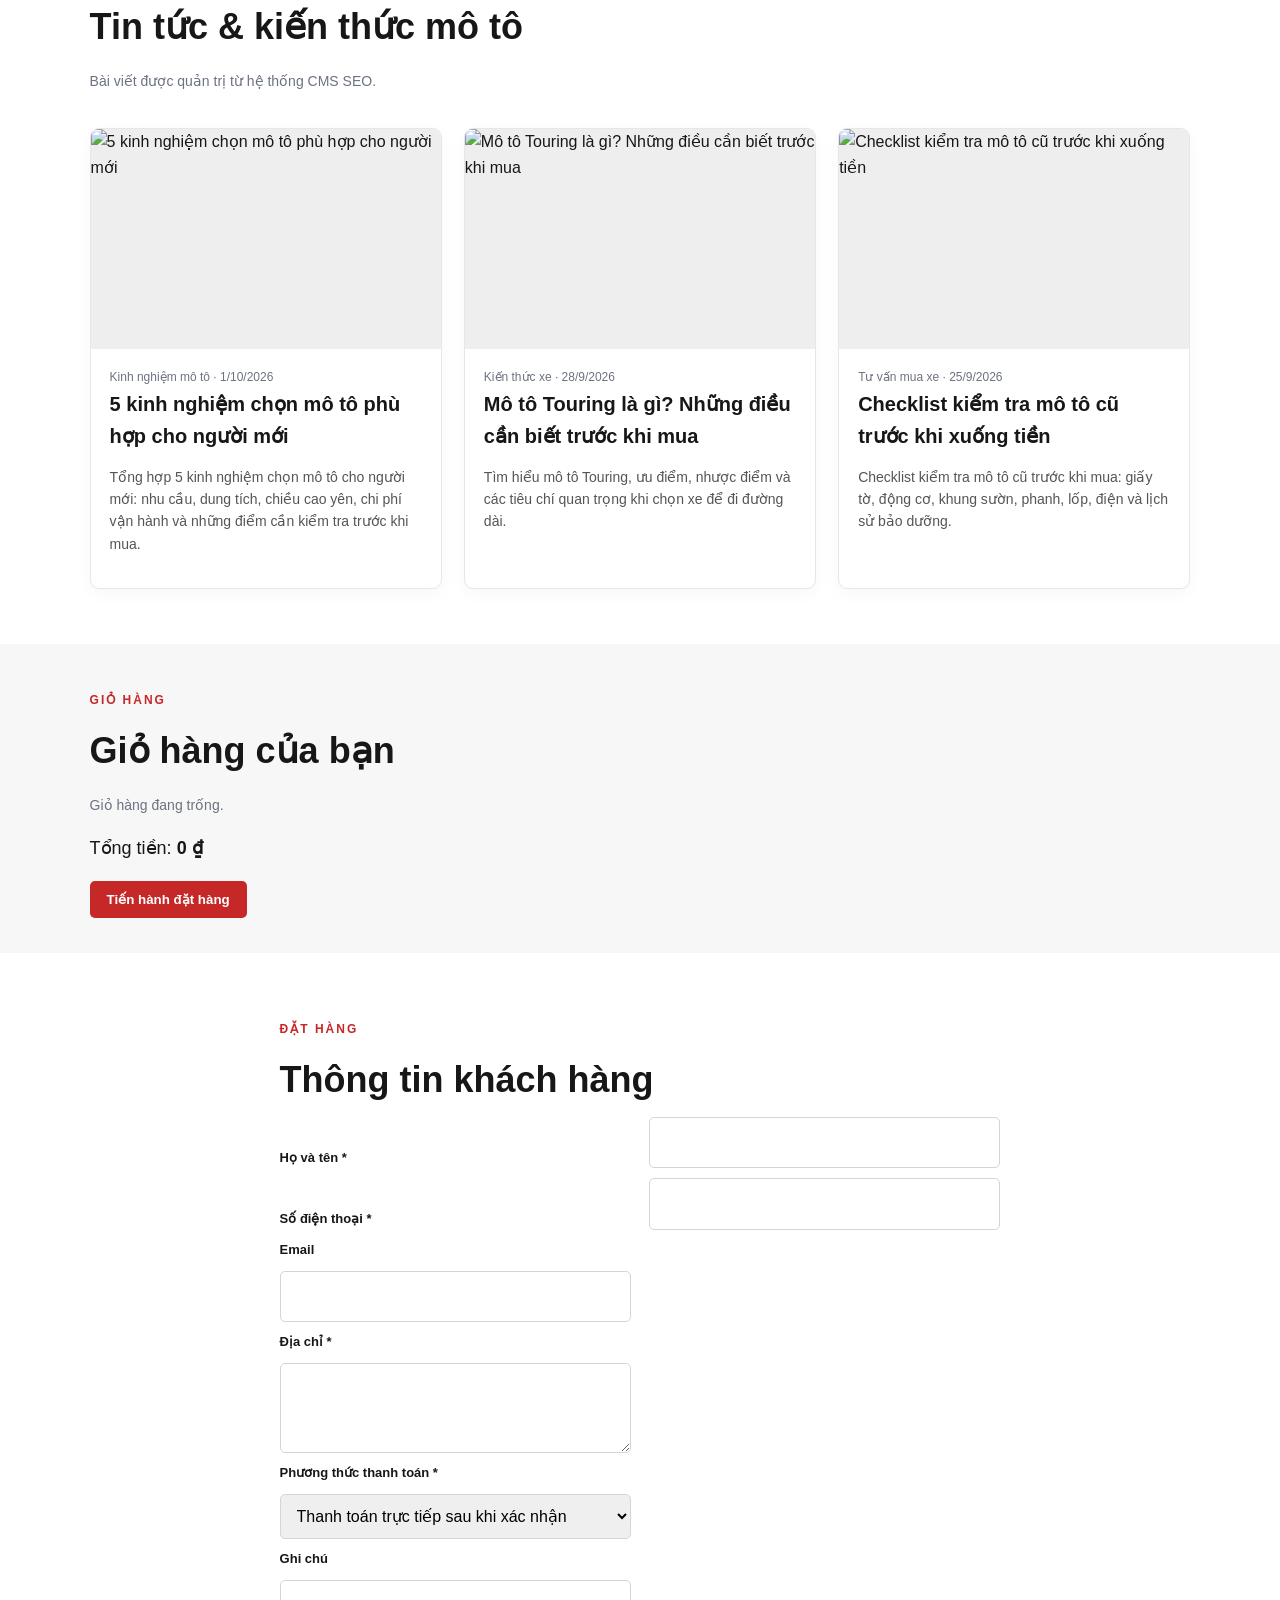
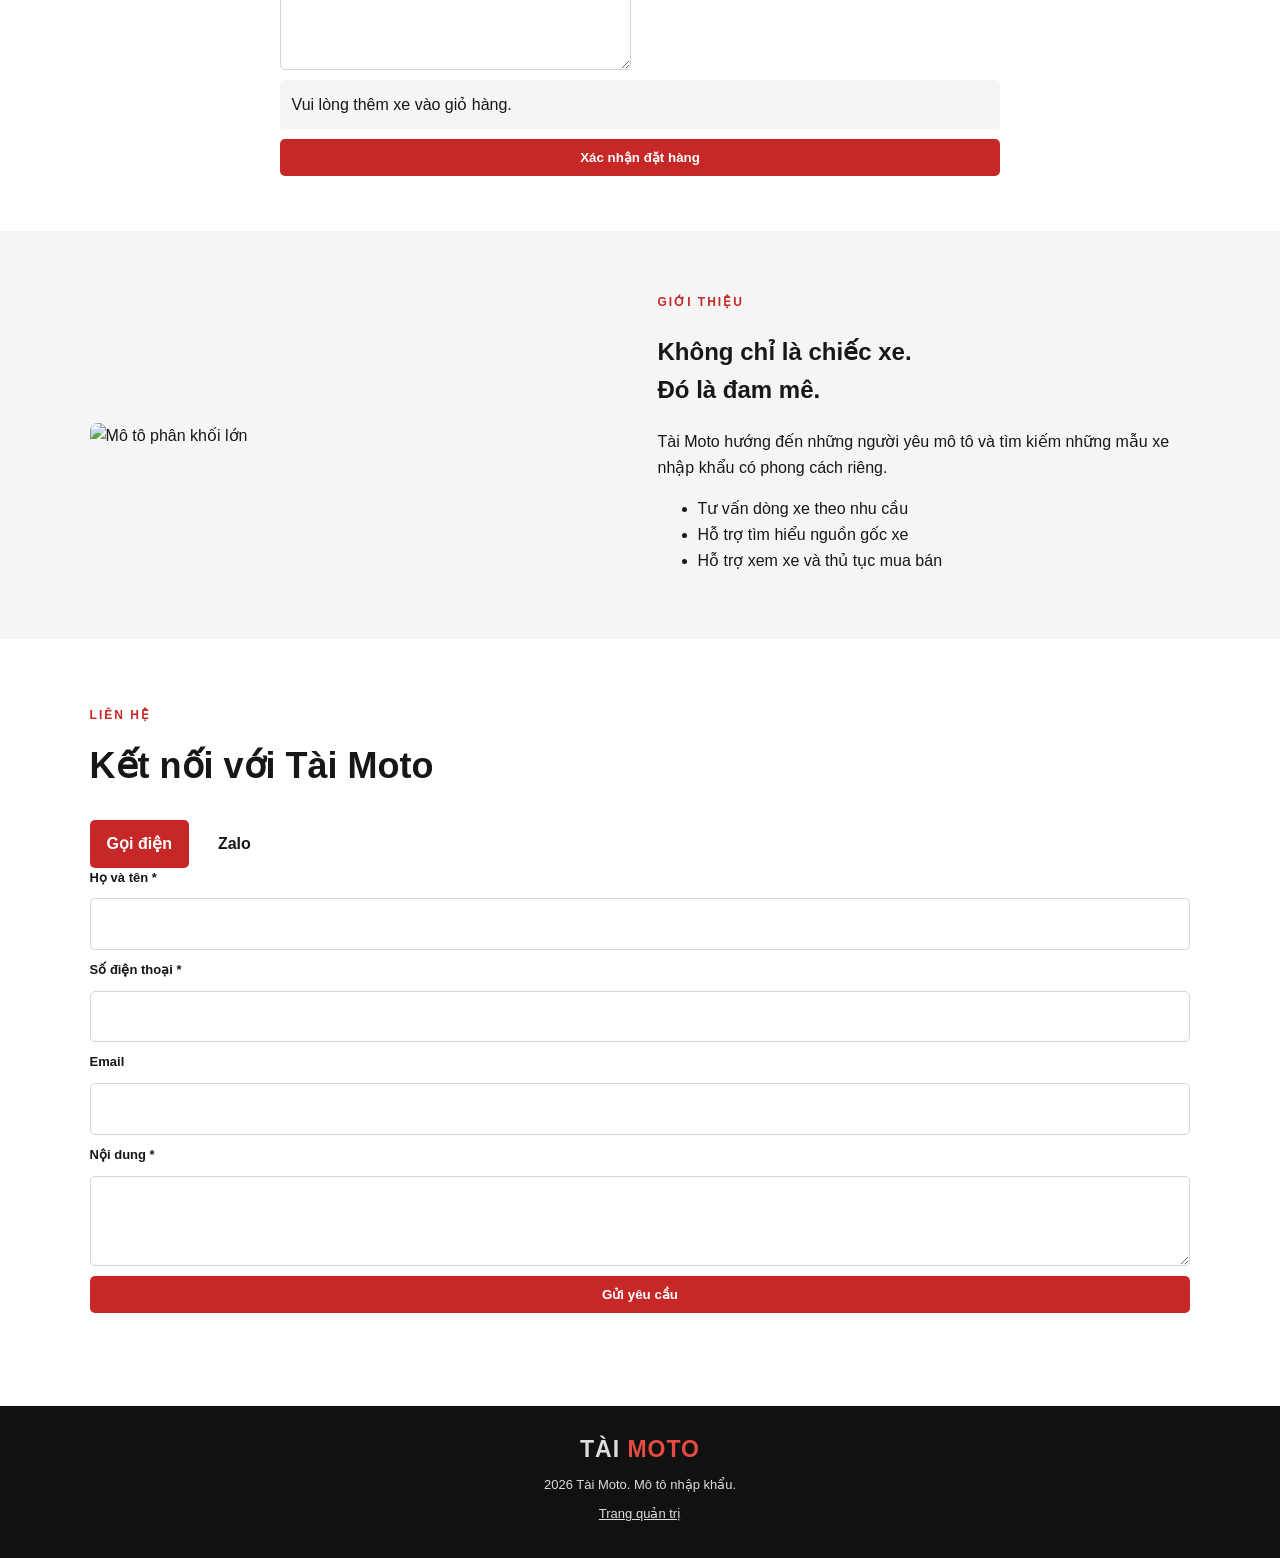
==== commit a2025d60: "Add files via upload" ====
--- a/index.html
+++ b/index.html
@@ -14,7 +14,7 @@
   <nav id="navMenu">
     <a href="#home">Trang chủ</a><a href="#cars">Mô tô</a><a href="#news">Tin tức</a>
     <a href="#about">Giới thiệu</a><a href="#contact">Liên hệ</a>
-  </nav>
+  <a href="admin/">Quản trị</a></nav>
   <button class="cart-toggle" id="cartToggle">Giỏ hàng (<span id="cartCount">0</span>)</button>
 </header>
 
@@ -67,7 +67,28 @@
 <section class="contact section" id="contact"><p class="eyebrow">LIÊN HỆ</p><h2>Kết nối với Tài Moto</h2>
 <div class="contact-actions"><a class="btn primary" href="tel:0900000000">Gọi điện</a><a class="btn" href="https://zalo.me/84900000000" target="_blank" rel="noopener">Zalo</a></div>
 <form id="contactForm" class="customer-form contact-form"><label>Họ và tên *</label><input id="contactName" required><label>Số điện thoại *</label><input id="contactPhone" required><label>Email</label><input id="contactEmail" type="email"><label>Nội dung *</label><textarea id="contactMessage" required></textarea><button class="btn primary" type="submit">Gửi yêu cầu</button><p id="contactResult" class="muted"></p></form></section>
+
+<section id="articlePage" class="article-page hidden" aria-live="polite">
+  <div class="article-shell">
+    <button id="articleBack" class="article-back btn" type="button">← Quay lại tin tức</button>
+    <article class="article-detail">
+      <div class="article-breadcrumb"><a href="#news">Tin tức</a> <span>›</span> <span id="articleCategory">Tin tức</span></div>
+      <h1 id="articleTitle"></h1>
+      <div class="article-meta" id="articleMeta"></div>
+      <img id="articleCover" class="article-cover" src="" alt="">
+      <div id="articleBody" class="article-body"></div>
+      <div class="article-share">
+        <strong>Chia sẻ bài viết:</strong>
+        <button class="btn" id="copyArticleLink" type="button">🔗 Sao chép liên kết</button>
+      </div>
+    </article>
+    <aside class="related-panel">
+      <h2>Bài viết liên quan</h2>
+      <div id="relatedNews" class="related-grid"></div>
+    </aside>
+  </div>
+</section>
 </main>
-<footer><a href="#home" class="logo">TÀI <span>MOTO</span></a><p>2026 Tài Moto. Mô tô nhập khẩu.</p><p><a href="adm.html">Trang quản trị</a></p></footer>
+<footer><a href="#home" class="logo">TÀI <span>MOTO</span></a><p>2026 Tài Moto. Mô tô nhập khẩu.</p><p><a href="admin/">Trang quản trị</a></p></footer>
 <script src="script.js"></script>
 </body></html>
--- a/style.css
+++ b/style.css
@@ -1 +1,32 @@
-:root{--ink:#171717;--muted:#6b7280;--accent:#c62828;--line:#e5e7eb;--paper:#fff;--soft:#f6f6f6}*{box-sizing:border-box}html{scroll-behavior:smooth}body{margin:0;font-family:Arial,Helvetica,sans-serif;color:var(--ink);background:var(--paper);line-height:1.6}a{color:inherit}.navbar{position:sticky;top:0;z-index:20;display:flex;align-items:center;justify-content:space-between;gap:20px;padding:14px clamp(16px,5vw,64px);background:#111;color:#fff}.logo{font-size:23px;font-weight:900;letter-spacing:1px;text-decoration:none}.logo span{color:#e34b43}.navbar nav{display:flex;gap:22px}.navbar nav a{text-decoration:none;color:#eee;font-size:14px}.menu-btn{display:none;background:transparent;color:#fff;border:1px solid #777;padding:8px 12px;border-radius:5px}.cart-toggle{border:1px solid #777;background:transparent;color:#fff;border-radius:6px;padding:9px 13px;cursor:pointer}.hero{min-height:470px;display:flex;align-items:center;padding:70px clamp(20px,8vw,110px);color:white;background:linear-gradient(90deg,rgba(0,0,0,.86),rgba(0,0,0,.35)),url('https://images.unsplash.com/photo-1558981806-ec527fa84c39?auto=format&fit=crop&w=1800&q=85') center/cover}.hero-content{max-width:650px}.eyebrow{font-size:12px;letter-spacing:2px;font-weight:700;color:var(--accent)}.hero .eyebrow{color:#ff8b82}.hero h1{font-size:clamp(36px,5vw,62px);line-height:1.12;margin:10px 0 20px}.hero p{max-width:560px;color:#eee}.hero-actions,.contact-actions{display:flex;gap:12px;flex-wrap:wrap;margin-top:25px}.btn{display:inline-flex;align-items:center;justify-content:center;border:0;border-radius:5px;padding:11px 17px;font-weight:700;cursor:pointer;text-decoration:none}.btn.primary{background:var(--accent);color:white}.btn.outline{border:1px solid currentColor;color:inherit;background:transparent}.stats{display:grid;grid-template-columns:repeat(3,1fr);gap:20px;padding:25px clamp(20px,8vw,110px);background:#f5f5f5}.stats>div{display:flex;flex-direction:column}.stats span,.muted{color:var(--muted);font-size:14px}.section{padding:55px clamp(18px,7vw,90px)}.section-heading{display:flex;justify-content:space-between;align-items:end;gap:20px;margin-bottom:22px}.section h2{font-size:clamp(26px,3vw,36px);margin:0 0 8px}.section-heading select{padding:10px;border:1px solid var(--line);border-radius:5px}.filters{display:flex;gap:8px;flex-wrap:wrap;margin:20px 0}.filter{border:1px solid #ddd;background:#fff;border-radius:20px;padding:8px 15px;cursor:pointer}.filter.active{background:#171717;color:#fff}.car-grid,.news-grid{display:grid;grid-template-columns:repeat(3,minmax(0,1fr));gap:22px}.car-card,.news-card{border:1px solid var(--line);border-radius:9px;overflow:hidden;background:white;box-shadow:0 5px 18px #00000008}.car-image,.news-image{height:220px;background:#eee;overflow:hidden;position:relative}.car-image img,.news-image img{width:100%;height:100%;object-fit:cover}.car-tag{position:absolute;top:12px;left:12px;background:#111;color:white;padding:5px 9px;border-radius:4px;font-size:11px}.car-info,.news-info{padding:19px}.car-info h3,.news-info h3{font-size:20px;margin:0 0 10px}.price{font-size:21px;font-weight:800;color:var(--accent);margin:0 0 12px}.car-specs{min-height:42px;color:var(--muted);font-size:13px;margin-bottom:15px}.car-btn{width:100%;background:#171717;color:white}.news-card a{text-decoration:none}.news-meta{font-size:12px;color:var(--muted)}.news-excerpt{color:#555;font-size:14px}.cart-section{background:#f7f7f7}.cart-section .section{padding-top:35px;padding-bottom:35px}.cart-total{margin:18px 0;font-size:18px}.checkout{max-width:900px;margin:auto}.customer-form{display:grid;grid-template-columns:1fr 1fr;gap:10px 18px}.customer-form label{font-weight:700;font-size:13px;align-self:end}.customer-form input,.customer-form textarea,.customer-form select{width:100%;padding:12px;border:1px solid #d5d5d5;border-radius:5px;font:inherit}.customer-form textarea{min-height:90px}.customer-form label:nth-of-type(n+3),.checkout-summary,.customer-form button,.contact-form label,.contact-form input,.contact-form textarea,.contact-form button,.contact-form p{grid-column:1/-1}.checkout-summary{background:#f5f5f5;border-radius:5px;padding:12px}.order-result{margin-top:15px;padding:15px;border-radius:5px;background:#e6f5e9;color:#176534}.about{display:grid;grid-template-columns:1fr 1fr;align-items:center;gap:35px;padding:50px clamp(18px,7vw,90px);background:#f5f5f5}.about-image img{width:100%;max-height:340px;object-fit:cover;border-radius:8px}footer{padding:25px;text-align:center;background:#111;color:#ddd}footer p{margin:8px 0;font-size:13px}.cart-item{display:flex;justify-content:space-between;align-items:center;gap:12px;padding:10px 0;border-bottom:1px solid #ddd}@media(max-width:850px){.navbar{flex-wrap:wrap}.navbar nav{order:4;width:100%;display:none;flex-direction:column;gap:10px;padding:10px 0}.navbar nav.open{display:flex}.menu-btn{display:inline-block}.car-grid,.news-grid{grid-template-columns:repeat(2,minmax(0,1fr))}.about{grid-template-columns:1fr}}@media(max-width:560px){.navbar{gap:10px;padding:12px 14px}.menu-btn{display:inline-block}.hero{padding:55px 20px}.stats{grid-template-columns:1fr}.section-heading{align-items:flex-start;flex-direction:column}.car-grid,.news-grid{grid-template-columns:1fr}.customer-form{grid-template-columns:1fr}.customer-form>*{grid-column:1/-1}.section{padding:38px 18px}}+:root{--ink:#171717;--muted:#6b7280;--accent:#c62828;--line:#e5e7eb;--paper:#fff;--soft:#f6f6f6}*{box-sizing:border-box}html{scroll-behavior:smooth}body{margin:0;font-family:Arial,Helvetica,sans-serif;color:var(--ink);background:var(--paper);line-height:1.6}a{color:inherit}.navbar{position:sticky;top:0;z-index:20;display:flex;align-items:center;justify-content:space-between;gap:20px;padding:14px clamp(16px,5vw,64px);background:#111;color:#fff}.logo{font-size:23px;font-weight:900;letter-spacing:1px;text-decoration:none}.logo span{color:#e34b43}.navbar nav{display:flex;gap:22px}.navbar nav a{text-decoration:none;color:#eee;font-size:14px}.menu-btn{display:none;background:transparent;color:#fff;border:1px solid #777;padding:8px 12px;border-radius:5px}.cart-toggle{border:1px solid #777;background:transparent;color:#fff;border-radius:6px;padding:9px 13px;cursor:pointer}.hero{min-height:470px;display:flex;align-items:center;padding:70px clamp(20px,8vw,110px);color:white;background:linear-gradient(90deg,rgba(0,0,0,.86),rgba(0,0,0,.35)),url('https://images.unsplash.com/photo-1558981806-ec527fa84c39?auto=format&fit=crop&w=1800&q=85') center/cover}.hero-content{max-width:650px}.eyebrow{font-size:12px;letter-spacing:2px;font-weight:700;color:var(--accent)}.hero .eyebrow{color:#ff8b82}.hero h1{font-size:clamp(36px,5vw,62px);line-height:1.12;margin:10px 0 20px}.hero p{max-width:560px;color:#eee}.hero-actions,.contact-actions{display:flex;gap:12px;flex-wrap:wrap;margin-top:25px}.btn{display:inline-flex;align-items:center;justify-content:center;border:0;border-radius:5px;padding:11px 17px;font-weight:700;cursor:pointer;text-decoration:none}.btn.primary{background:var(--accent);color:white}.btn.outline{border:1px solid currentColor;color:inherit;background:transparent}.stats{display:grid;grid-template-columns:repeat(3,1fr);gap:20px;padding:25px clamp(20px,8vw,110px);background:#f5f5f5}.stats>div{display:flex;flex-direction:column}.stats span,.muted{color:var(--muted);font-size:14px}.section{padding:55px clamp(18px,7vw,90px)}.section-heading{display:flex;justify-content:space-between;align-items:end;gap:20px;margin-bottom:22px}.section h2{font-size:clamp(26px,3vw,36px);margin:0 0 8px}.section-heading select{padding:10px;border:1px solid var(--line);border-radius:5px}.filters{display:flex;gap:8px;flex-wrap:wrap;margin:20px 0}.filter{border:1px solid #ddd;background:#fff;border-radius:20px;padding:8px 15px;cursor:pointer}.filter.active{background:#171717;color:#fff}.car-grid,.news-grid{display:grid;grid-template-columns:repeat(3,minmax(0,1fr));gap:22px}.car-card,.news-card{border:1px solid var(--line);border-radius:9px;overflow:hidden;background:white;box-shadow:0 5px 18px #00000008}.car-image,.news-image{height:220px;background:#eee;overflow:hidden;position:relative}.car-image img,.news-image img{width:100%;height:100%;object-fit:cover}.car-tag{position:absolute;top:12px;left:12px;background:#111;color:white;padding:5px 9px;border-radius:4px;font-size:11px}.car-info,.news-info{padding:19px}.car-info h3,.news-info h3{font-size:20px;margin:0 0 10px}.price{font-size:21px;font-weight:800;color:var(--accent);margin:0 0 12px}.car-specs{min-height:42px;color:var(--muted);font-size:13px;margin-bottom:15px}.car-btn{width:100%;background:#171717;color:white}.news-card a{text-decoration:none}.news-meta{font-size:12px;color:var(--muted)}.news-excerpt{color:#555;font-size:14px}.cart-section{background:#f7f7f7}.cart-section .section{padding-top:35px;padding-bottom:35px}.cart-total{margin:18px 0;font-size:18px}.checkout{max-width:900px;margin:auto}.customer-form{display:grid;grid-template-columns:1fr 1fr;gap:10px 18px}.customer-form label{font-weight:700;font-size:13px;align-self:end}.customer-form input,.customer-form textarea,.customer-form select{width:100%;padding:12px;border:1px solid #d5d5d5;border-radius:5px;font:inherit}.customer-form textarea{min-height:90px}.customer-form label:nth-of-type(n+3),.checkout-summary,.customer-form button,.contact-form label,.contact-form input,.contact-form textarea,.contact-form button,.contact-form p{grid-column:1/-1}.checkout-summary{background:#f5f5f5;border-radius:5px;padding:12px}.order-result{margin-top:15px;padding:15px;border-radius:5px;background:#e6f5e9;color:#176534}.about{display:grid;grid-template-columns:1fr 1fr;align-items:center;gap:35px;padding:50px clamp(18px,7vw,90px);background:#f5f5f5}.about-image img{width:100%;max-height:340px;object-fit:cover;border-radius:8px}footer{padding:25px;text-align:center;background:#111;color:#ddd}footer p{margin:8px 0;font-size:13px}.cart-item{display:flex;justify-content:space-between;align-items:center;gap:12px;padding:10px 0;border-bottom:1px solid #ddd}@media(max-width:850px){.navbar{flex-wrap:wrap}.navbar nav{order:4;width:100%;display:none;flex-direction:column;gap:10px;padding:10px 0}.navbar nav.open{display:flex}.menu-btn{display:inline-block}.car-grid,.news-grid{grid-template-columns:repeat(2,minmax(0,1fr))}.about{grid-template-columns:1fr}}@media(max-width:560px){.navbar{gap:10px;padding:12px 14px}.menu-btn{display:inline-block}.hero{padding:55px 20px}.stats{grid-template-columns:1fr}.section-heading{align-items:flex-start;flex-direction:column}.car-grid,.news-grid{grid-template-columns:1fr}.customer-form{grid-template-columns:1fr}.customer-form>*{grid-column:1/-1}.section{padding:38px 18px}}
+.article-page{background:#f7f7f4;padding:55px 20px 80px;min-height:70vh}
+.article-page.hidden{display:none}
+.article-shell{max-width:1120px;margin:0 auto}
+.article-back{margin-bottom:20px;background:#fff;border:1px solid #ddd;color:#222}
+.article-detail{background:#fff;padding:34px;border:1px solid #e5e5df;border-radius:10px}
+.article-breadcrumb{font-size:13px;color:#777;margin-bottom:15px}
+.article-breadcrumb a{color:#8c6b2e;text-decoration:none}
+.article-detail h1{font-size:clamp(30px,4vw,48px);line-height:1.15;margin:0 0 12px;color:#1d1f1b}
+.article-meta{color:#777;font-size:13px;margin-bottom:24px}
+.article-cover{display:block;width:100%;max-height:560px;object-fit:cover;border-radius:8px;margin:0 auto 30px}
+.article-body{font-size:17px;line-height:1.85;color:#333}
+.article-body p{margin:0 0 18px}
+.article-body h2{font-size:27px;line-height:1.3;margin:34px 0 14px;color:#20221e}
+.article-body h3{font-size:21px;margin:25px 0 10px}
+.article-body img{display:block;max-width:100%;height:auto;border-radius:8px;margin:24px auto}
+.article-body figure{margin:28px 0}
+.article-body figcaption{font-size:12px;text-align:center;color:#777;margin-top:8px}
+.article-share{border-top:1px solid #eee;margin-top:35px;padding-top:20px;display:flex;gap:10px;align-items:center;flex-wrap:wrap}
+.related-panel{margin-top:28px}
+.related-panel h2{font-size:22px;margin-bottom:15px}
+.related-grid{display:grid;grid-template-columns:repeat(3,1fr);gap:16px}
+.related-card{background:#fff;border:1px solid #e5e5df;border-radius:8px;overflow:hidden}
+.related-card img{width:100%;height:150px;object-fit:cover;display:block}
+.related-card div{padding:14px}
+.related-card h3{font-size:16px;line-height:1.4;margin:0 0 8px}
+.related-card a{text-decoration:none;color:inherit}
+@media(max-width:700px){
+.article-page{padding:30px 12px 50px}.article-detail{padding:20px}.article-body{font-size:16px}.related-grid{grid-template-columns:1fr}
+}
+
+.route-hidden{display:none!important}
